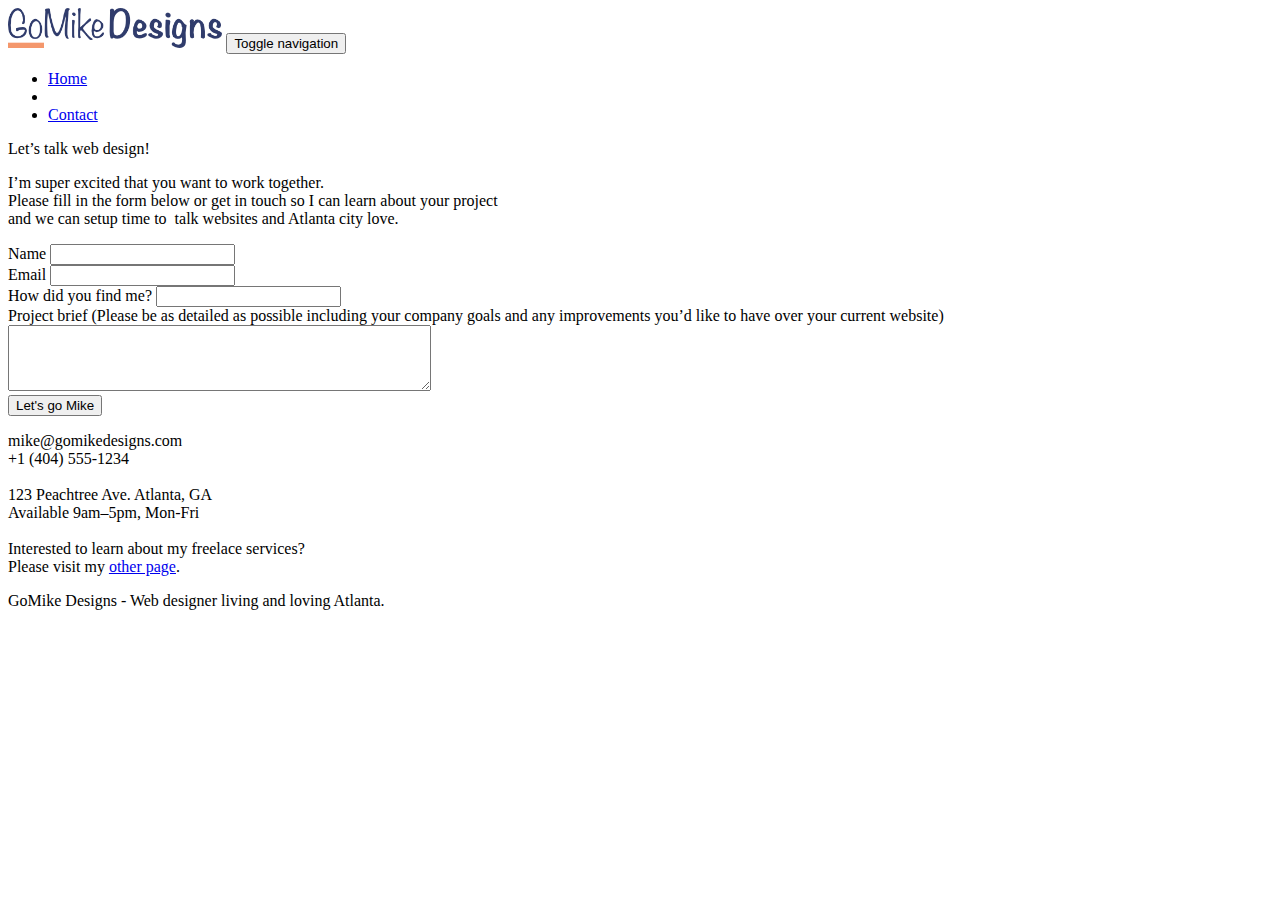
==== contact.html @ 5ffb51a6 "changed names of html files" ====
<!doctype html>
<html lang="eg-us">
<head>
    <title>Contact Mike</title>
    <meta charset="utf-8">
    <meta name="keywords" content="">
    <meta name="description" content="">
    <meta name="viewport" content="width=device-width, initial-scale=1.0, viewport-fit=cover">
    <link rel="shortcut icon" type="image/png" href="favicon.jpg">
    
    <link rel="stylesheet" type="text/css" href="./css/bootstrap.min.css">
    <link rel="stylesheet" type="text/css" href="style.css">
    <link rel="stylesheet" type="text/css" href="./css/font-awesome.min.css">
    <link rel="stylesheet" type="text/css" href="./css/et-line.min.css">
    
    
    
</head>
<body>
    <!-- Main container -->
    <div class="page-container">
        
        <!-- bloc-0 -->
        <div class="bloc bgc-white l-bloc " id="bloc-0">
            <div class="container bloc-sm">
                <nav class="navbar row">
                    <div class="navbar-header">
                        <a class="navbar-brand" href="GoMike.html"><img src="img/atlanta%20web%20design%20logo.png"  height="40" /></a>
                        <button id="nav-toggle" type="button" class="ui-navbar-toggle navbar-toggle" data-toggle="collapse" data-target=".navbar-1">
                            <span class="sr-only">Toggle navigation</span><span class="icon-bar"></span><span class="icon-bar"></span><span class="icon-bar"></span>
                        </button>
                    </div>
                    <div class="collapse navbar-collapse navbar-1 special-dropdown-nav">
                        <ul class="site-navigation nav navbar-nav">
                            <li>
                                <a href="GoMike.html">Home</a>
                            </li>
                            <li>
                            </li>
                            <li>
                                <a href="GoMikeContact.html">Contact</a>
                            </li>
                        </ul>
                    </div>
                </nav>
            </div>
        </div>
        <!-- bloc-0 END -->
        
        <!-- bloc-6 -->
        <div class="bloc bg-dots-bg bg-repeat bgc-dark-slate-blue d-bloc bloc-bg-texture texture-paper" id="bloc-6">
            <div class="container bloc-lg">
                <div class="row">
                    <div class="col-sm-12">
                        <p class="text-center hero-bloc-text tc-white">
                            Let&rsquo;s talk web design!
                        </p>
                        <p class="text-center mg-lg tc-white tight-width-whitespace">
                            I&rsquo;m super excited that you want to work together.<br>Please fill in the form below or get in touch so I can learn about your project <br>and we can setup time to &nbsp;talk websites and Atlanta city love.
                        </p>
                    </div>
                </div>
            </div>
        </div>
        <!-- bloc-6 END -->
        
        <!-- bloc-7 -->
        <div class="bloc bgc-white l-bloc" id="bloc-7">
            <div class="container bloc-lg">
                <div class="row">
                    <div class="col-sm-6">
                <form id="form_1" novalidate success-msg="Your message has been sent." fail-msg="Sorry it seems that our mail server is not responding, Sorry for the inconvenience!">
                    <div class="form-group">
                        <label>
                            Name
                        </label>
                        <input id="name" class="form-control" required />
                    </div>
                    <div class="form-group">
                        <label>
                            Email
                        </label>
                        <input id="email" class="form-control" type="email" required />
                    </div>
                    <div class="form-group">
                        <label>
                            How did you find me?
                        </label>
                        <input class="form-control" type="email" required id="input_504" />
                    </div>
                    <div class="form-group">
                        <label>
                            Project brief (Please be as detailed as possible including your company goals and any improvements you&rsquo;d like to have over your current website)<br>
                        </label><textarea id="message" class="form-control" rows="4" cols="50" required></textarea>
                    </div> 
                    <button class="bloc-button btn btn-lg btn-block cta-hero btn-atomic-tangerine" type="submit">
                        Let's go Mike
                    </button>
                </form>
            </div>
            <div class="col-sm-6">
                <p>
                    mike@gomikedesigns.com<br>+1 (404) 555-1234<br> <br>123 Peachtree Ave. Atlanta, GA<br>Available 9am–5pm, Mon-Fri <br> <br>Interested to learn about my freelace services? <br>Please visit my&nbsp;<a class="ltc-atomic-tangerine" href="GoMike.html">other page</a>.
                </p>
            </div>
        </div>
    </div>
</div>
<!-- bloc-7 END -->

<!-- ScrollToTop Button -->
<a class="bloc-button btn btn-d scrollToTop" onclick="scrollToTarget('1')"><span class="fa fa-chevron-up"></span></a>
<!-- ScrollToTop Button END-->


<!-- Footer - bloc-8 -->
<div class="bloc bgc-dark-slate-blue d-bloc" id="bloc-8">
    <div class="container bloc-sm">
        <div class="row">
            <div class="col-sm-12">
                <p class="text-center white">
                    GoMike Designs - Web designer living and loving Atlanta.<br>
                </p>
                <div class="row row-no-gutters social">
                    <div class="col-sm-3">
                        <div class="text-center">
                            <a class="social" href="GoMike.html"><span class="fa fa-twitter icon-md"></span></a>
                        </div>
                    </div>
                    <div class="col-sm-3">
                        <div class="text-center">
                            <a class="social" href="GoMike.html"><span class="fa fa-facebook icon-md"></span></a>
                        </div>
                    </div>
                    <div class="col-sm-3">
                        <div class="text-center">
                            <a class="social" href="GoMike.html"><span class="fa fa-dribbble icon-md"></span></a>
                        </div>
                    </div>
                    <div class="col-sm-3">
                        <div class="text-center">
                            <a class="social" href="GoMike.html"><span class="fa fa-instagram icon-md"></span></a>
                        </div>
                    </div>
                </div>
            </div>
        </div>
    </div>
</div>
<!-- Footer - bloc-8 END -->

</div>
<!-- Main container END -->
<script src="./js/jquery-2.1.0.min.js"></script>
<script src="./js/bootstrap.min.js"></script>
<script src="./js/blocs.min.js"></script>
<script src="./js/jqBootstrapValidation.js"></script>
<script src="./js/formHandler.js"></script>

</body>
</html>
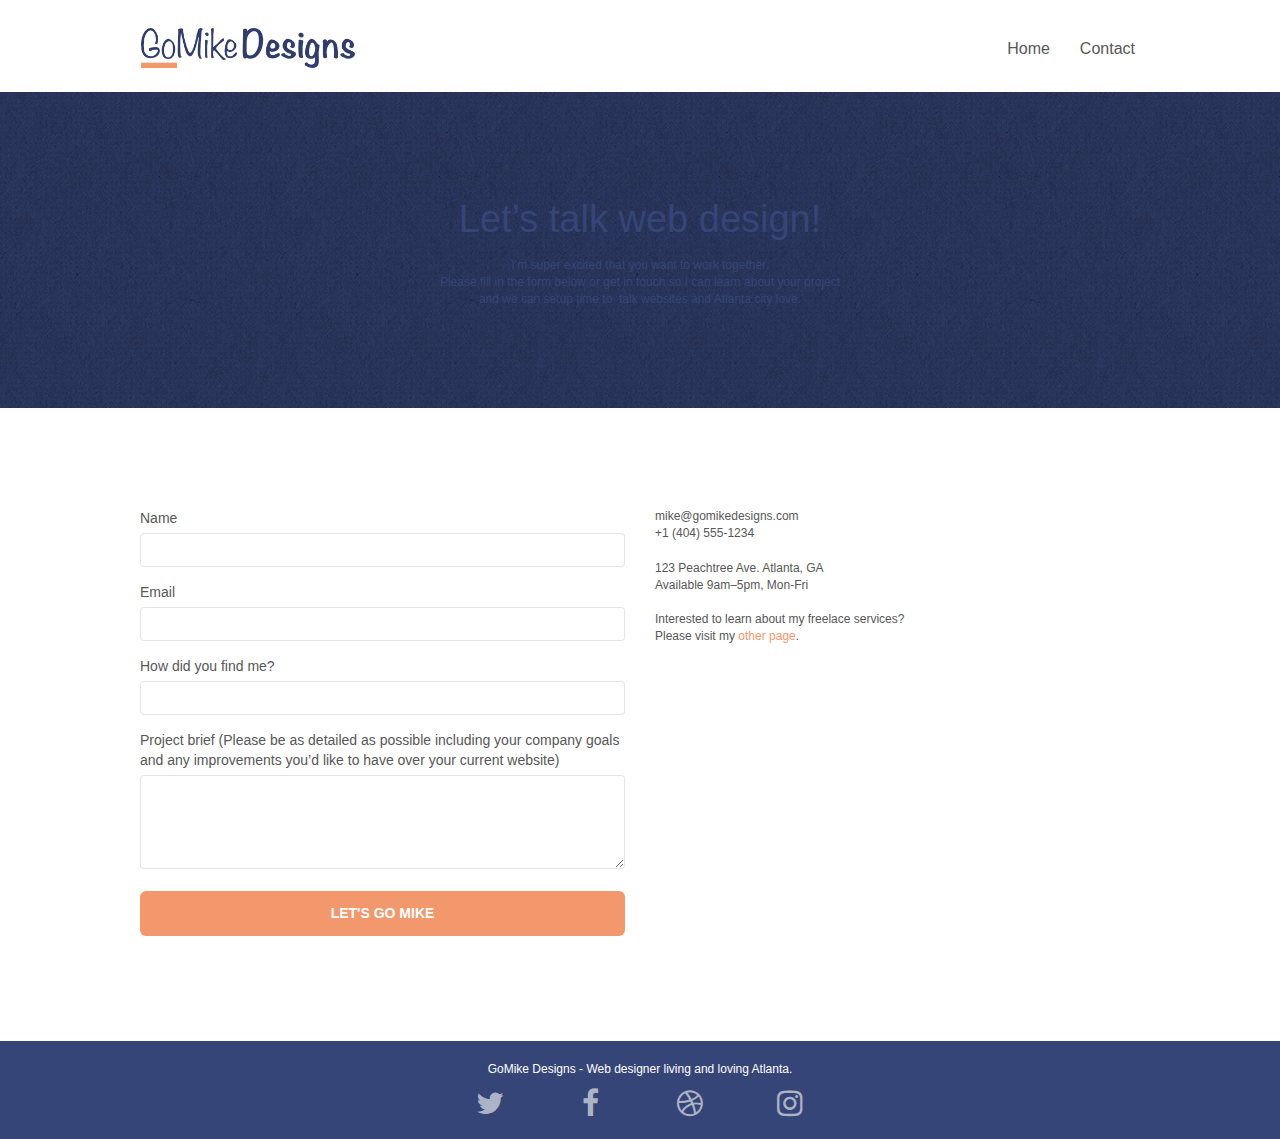
==== commit 716276f4: "fixed css and js links" ====
--- a/contact.html
+++ b/contact.html
@@ -1,5 +1,5 @@
 <!doctype html>
-<html lang="eg-us">
+<html lang="en-us">
 <head>
     <title>Contact Mike</title>
     <meta charset="utf-8">
@@ -8,10 +8,10 @@
     <meta name="viewport" content="width=device-width, initial-scale=1.0, viewport-fit=cover">
     <link rel="shortcut icon" type="image/png" href="favicon.jpg">
     
-    <link rel="stylesheet" type="text/css" href="./css/bootstrap.min.css">
-    <link rel="stylesheet" type="text/css" href="style.css">
-    <link rel="stylesheet" type="text/css" href="./css/font-awesome.min.css">
-    <link rel="stylesheet" type="text/css" href="./css/et-line.min.css">
+    <link rel="stylesheet" type="text/css" href="./css/bootstrap.css">
+    <link rel="stylesheet" type="text/css" href="./css/style.css">
+    <link rel="stylesheet" type="text/css" href="./css/font-awesome.css">
+    <link rel="stylesheet" type="text/css" href="./css/et-line.css">
     
     
     
@@ -25,7 +25,7 @@
             <div class="container bloc-sm">
                 <nav class="navbar row">
                     <div class="navbar-header">
-                        <a class="navbar-brand" href="GoMike.html"><img src="img/atlanta%20web%20design%20logo.png"  height="40" /></a>
+                        <a class="navbar-brand" href="index.html"><img src="img/atlanta%20web%20design%20logo.png"  height="40" /></a>
                         <button id="nav-toggle" type="button" class="ui-navbar-toggle navbar-toggle" data-toggle="collapse" data-target=".navbar-1">
                             <span class="sr-only">Toggle navigation</span><span class="icon-bar"></span><span class="icon-bar"></span><span class="icon-bar"></span>
                         </button>
@@ -33,12 +33,12 @@
                     <div class="collapse navbar-collapse navbar-1 special-dropdown-nav">
                         <ul class="site-navigation nav navbar-nav">
                             <li>
-                                <a href="GoMike.html">Home</a>
+                                <a href="index.html">Home</a>
                             </li>
                             <li>
                             </li>
                             <li>
-                                <a href="GoMikeContact.html">Contact</a>
+                                <a href="contact.html">Contact</a>
                             </li>
                         </ul>
                     </div>
@@ -124,22 +124,22 @@
                 <div class="row row-no-gutters social">
                     <div class="col-sm-3">
                         <div class="text-center">
-                            <a class="social" href="GoMike.html"><span class="fa fa-twitter icon-md"></span></a>
+                            <a class="social" href="index.html"><span class="fa fa-twitter icon-md"></span></a>
                         </div>
                     </div>
                     <div class="col-sm-3">
                         <div class="text-center">
-                            <a class="social" href="GoMike.html"><span class="fa fa-facebook icon-md"></span></a>
+                            <a class="social" href="index.html"><span class="fa fa-facebook icon-md"></span></a>
                         </div>
                     </div>
                     <div class="col-sm-3">
                         <div class="text-center">
-                            <a class="social" href="GoMike.html"><span class="fa fa-dribbble icon-md"></span></a>
+                            <a class="social" href="index.html"><span class="fa fa-dribbble icon-md"></span></a>
                         </div>
                     </div>
                     <div class="col-sm-3">
                         <div class="text-center">
-                            <a class="social" href="GoMike.html"><span class="fa fa-instagram icon-md"></span></a>
+                            <a class="social" href="index.html"><span class="fa fa-instagram icon-md"></span></a>
                         </div>
                     </div>
                 </div>
@@ -151,9 +151,9 @@
 
 </div>
 <!-- Main container END -->
-<script src="./js/jquery-2.1.0.min.js"></script>
-<script src="./js/bootstrap.min.js"></script>
-<script src="./js/blocs.min.js"></script>
+<script src="./js/jquery-2.1.0.js"></script>
+<script src="./js/bootstrap.js"></script>
+<script src="./js/blocs.js"></script>
 <script src="./js/jqBootstrapValidation.js"></script>
 <script src="./js/formHandler.js"></script>
 
--- a/css/style.css
+++ b/css/style.css
@@ -0,0 +1,1048 @@
+body {
+    margin: 0;
+    padding: 0;
+    background: #FFF;
+    overflow-x: hidden;
+    -webkit-font-smoothing: antialiased;
+    -moz-osx-font-smoothing: grayscale;
+}
+
+a,
+button {
+    transition: all .3s ease-in-out;
+    outline: none!important;
+}
+
+a:hover {
+    text-decoration: none;
+    cursor: pointer;
+}
+
+#page-loading-blocs-notifaction {
+    position: fixed;
+    top: 0;
+    bottom: 0;
+    width: 100%;
+    z-index: 100000;
+    background: #FFFFFF url("img/pageload-spinner.gif") no-repeat center center;
+}
+
+.bloc {
+    width: 100%;
+    clear: both;
+    background: 50% 50% no-repeat;
+    padding: 0 50px;
+    -webkit-background-size: cover;
+    -moz-background-size: cover;
+    -o-background-size: cover;
+    background-size: cover;
+    position: relative;
+}
+
+.bloc .container {
+    padding-left: 0;
+    padding-right: 0;
+}
+
+.bloc-lg {
+    padding: 100px 50px;
+}
+
+.bloc-md {
+    padding: 50px;
+}
+
+.bloc-sm {
+    padding: 20px 50px;
+}
+
+.bg-center,
+.bg-l-edge,
+.bg-r-edge,
+.bg-t-edge,
+.bg-b-edge,
+.bg-tl-edge,
+.bg-bl-edge,
+.bg-tr-edge,
+.bg-br-edge,
+.bg-repeat {
+    -webkit-background-size: auto!important;
+    -moz-background-size: auto!important;
+    -o-background-size: auto!important;
+    background-size: auto!important;
+}
+
+.bg-repeat {
+    background: repeat;
+}
+
+.bg-t-edge {
+    background: top no-repeat;
+}
+
+.bloc-bg-texture::before {
+    content: "";
+    background-size: 2px 2px;
+    position: absolute;
+    top: 0;
+    bottom: 0;
+    left: 0;
+    right: 0;
+}
+
+.texture-paper::before {
+    background: url("../img/texture-paper.png");
+    background-size: 280px 280px;
+}
+
+.b-parallax {
+    background-attachment: fixed;
+}
+
+.d-bloc {
+    color: rgba(255, 255, 255, .7);
+}
+
+.d-bloc button:hover {
+    color: rgba(255, 255, 255, .9);
+}
+
+.d-bloc .icon-round,
+.d-bloc .icon-square,
+.d-bloc .icon-rounded,
+.d-bloc .icon-semi-rounded-a,
+.d-bloc .icon-semi-rounded-b {
+    border-color: rgba(255, 255, 255, .9);
+}
+
+.d-bloc .divider-h span {
+    border-color: rgba(255, 255, 255, .2);
+}
+
+.d-bloc .a-btn,
+.d-bloc .navbar a,
+.d-bloc .navbar-brand,
+.d-bloc a .icon-sm,
+.d-bloc a .icon-md,
+.d-bloc a .icon-lg,
+.d-bloc a .icon-xl,
+.d-bloc h1 a,
+.d-bloc h2 a,
+.d-bloc h3 a,
+.d-bloc h4 a,
+.d-bloc h5 a,
+.d-bloc h6 a,
+.d-bloc p a {
+    color: rgba(255, 255, 255, .6);
+}
+
+.d-bloc .a-btn:hover,
+.d-bloc .navbar a:hover,
+.d-bloc .navbar-brand:hover,
+.d-bloc a:hover .icon-sm,
+.d-bloc a:hover .icon-md,
+.d-bloc a:hover .icon-lg,
+.d-bloc a:hover .icon-xl,
+.d-bloc h1 a:hover,
+.d-bloc h2 a:hover,
+.d-bloc h3 a:hover,
+.d-bloc h4 a:hover,
+.d-bloc h5 a:hover,
+.d-bloc h6 a:hover,
+.d-bloc p a:hover {
+    color: rgba(255, 255, 255, 1);
+}
+
+.d-bloc .navbar-toggle .icon-bar {
+    background: rgba(255, 255, 255, 1);
+}
+
+.d-bloc .btn-wire,
+.d-bloc .btn-wire:hover {
+    color: rgba(255, 255, 255, 1);
+    border-color: rgba(255, 255, 255, 1);
+}
+
+.d-bloc .panel {
+    color: rgba(0, 0, 0, .5);
+}
+
+.d-bloc .panel button:hover {
+    color: rgba(0, 0, 0, .7);
+}
+
+.d-bloc .panel icon {
+    border-color: rgba(0, 0, 0, .7);
+}
+
+.d-bloc .panel .divider-h span {
+    border-color: rgba(0, 0, 0, .1);
+}
+
+.d-bloc .panel .a-btn {
+    color: rgba(0, 0, 0, .6);
+}
+
+.d-bloc .panel .a-btn:hover {
+    color: rgba(0, 0, 0, 1);
+}
+
+.d-bloc .panel .btn-wire,
+.d-bloc .panel .btn-wire:hover {
+    color: rgba(0, 0, 0, .7);
+    border-color: rgba(0, 0, 0, .3);
+}
+
+.d-bloc .panel,
+.l-bloc {
+    color: rgba(0, 0, 0, .5);
+}
+
+.d-bloc .panel button:hover,
+.l-bloc button:hover {
+    color: rgba(0, 0, 0, .7);
+}
+
+.l-bloc .icon-round,
+.l-bloc .icon-square,
+.l-bloc .icon-rounded,
+.l-bloc .icon-semi-rounded-a,
+.l-bloc .icon-semi-rounded-b {
+    border-color: rgba(0, 0, 0, .7);
+}
+
+.d-bloc .panel .divider-h span,
+.l-bloc .divider-h span {
+    border-color: rgba(0, 0, 0, .1);
+}
+
+.d-bloc .panel .a-btn,
+.l-bloc .a-btn,
+.l-bloc .navbar a,
+.l-bloc .navbar-brand,
+.l-bloc a .icon-sm,
+.l-bloc a .icon-md,
+.l-bloc a .icon-lg,
+.l-bloc a .icon-xl,
+.l-bloc h1 a,
+.l-bloc h2 a,
+.l-bloc h3 a,
+.l-bloc h4 a,
+.l-bloc h5 a,
+.l-bloc h6 a,
+.l-bloc p a {
+    color: rgba(0, 0, 0, .6);
+}
+
+.d-bloc .panel .a-btn:hover,
+.l-bloc .a-btn:hover,
+.l-bloc .navbar a:hover,
+.l-bloc .navbar-brand:hover,
+.l-bloc a:hover .icon-sm,
+.l-bloc a:hover .icon-md,
+.l-bloc a:hover .icon-lg,
+.l-bloc a:hover .icon-xl,
+.l-bloc h1 a:hover,
+.l-bloc h2 a:hover,
+.l-bloc h3 a:hover,
+.l-bloc h4 a:hover,
+.l-bloc h5 a:hover,
+.l-bloc h6 a:hover,
+.l-bloc p a:hover {
+    color: rgba(0, 0, 0, 1);
+}
+
+.l-bloc .navbar-toggle .icon-bar {
+    color: rgba(0, 0, 0, .6);
+}
+
+.d-bloc .panel .btn-wire,
+.d-bloc .panel .btn-wire:hover,
+.l-bloc .btn-wire,
+.l-bloc .btn-wire:hover {
+    color: rgba(0, 0, 0, .7);
+    border-color: rgba(0, 0, 0, .3);
+}
+
+.voffset {
+    margin-top: 30px;
+}
+
+.voffset-lg {
+    margin-top: 80px;
+}
+
+.row-no-gutters {
+    margin-right: 0;
+    margin-left: 0;
+}
+
+.row.row-no-gutters > [class^="col-"],
+.row.row-no-gutters > [class*=" col-"] {
+    padding-right: 0;
+    padding-left: 0;
+}
+
+#bloc-2-services p {
+    font-size: 11px;
+}
+
+.navbar {
+    margin-bottom: 0;
+    z-index: 1;
+}
+
+.navbar-brand {
+    height: auto;
+    padding: 3px 15px;
+    font-size: 25px;
+    font-weight: normal;
+    font-weight: 600;
+    line-height: 44px;
+}
+
+.navbar-brand img {
+    max-height: 200px;
+    margin: 0 5px 0 0;
+    display: inline;
+}
+
+.navbar-brand img[src$=svg] {
+    min-width: 100px;
+}
+
+.nav-center .navbar-brand img {
+    margin: 0;
+}
+
+.navbar .nav {
+    padding-top: 2px;
+    margin-right: -16px;
+    float: right;
+    z-index: 1;
+}
+
+.nav > li {
+    float: left;
+    margin-top: 4px;
+    font-size: 16px;
+}
+
+.navbar-nav .open .dropdown-menu > li > a {
+    text-align: inherit;
+}
+
+.nav > li a:hover,
+.nav > li a:focus {
+    background: transparent;
+}
+
+.navbar-toggle {
+    margin: 10px 10px 0 0;
+    border: 0px;
+}
+
+.navbar-toggle:hover {
+    background: transparent!important;
+}
+
+.navbar-toggle .icon-bar {
+    background-color: rgba(0, 0, 0, .5);
+    width: 26px;
+}
+
+.nav-invert .navbar .nav {
+    float: left;
+}
+
+.nav-invert .navbar-header,
+.nav-invert .navbar-brand {
+    float: right;
+    position: relative;
+    z-index: 2;
+}
+
+@media (min-width: 768px) {
+    .site-navigation {
+        position: absolute;
+        top: 50%;
+        right: 20px;
+        transform: translate(0, -50%);
+        -webkit-transform: translateY(-50%);
+    }
+    .nav > li .dropdown-menu a,
+    .nav > li .dropdown-menu a:hover {
+        color: #484848;
+    }
+    .nav-invert .site-navigation {
+        left: 0;
+        right: 0;
+    }
+    .nav-center {
+        text-align: center;
+    }
+    .nav-center .navbar-header {
+        width: 100%;
+    }
+    .nav-center .navbar-header,
+    .nav-center .navbar-brand,
+    .nav-center .nav > li {
+        float: none;
+        display: inline-block;
+    }
+    .nav-center .site-navigation {
+        position: relative;
+        width: 100%;
+        right: 0;
+        margin-right: 0px;
+        margin-top: 20px;
+    }
+    .nav-center.mini-nav .navbar-toggle {
+        float: none;
+        margin: 10px auto 0;
+    }
+}
+
+.nav > li > .dropdown a {
+    background: none!important;
+    display: block;
+    padding: 14px 15px;
+}
+
+nav .caret {
+    margin: 0 5px;
+}
+
+.dropdown-menu .dropdown-menu {
+    top: -8px;
+    left: 100%;
+}
+
+.dropdown-menu .dropmenu-flow-right {
+    top: 100%;
+    left: 0;
+    margin-left: -1px;
+    border-top-left-radius: 0;
+    border-top-right-radius: 0;
+}
+
+.dropdown-menu .dropdown span {
+    border: 4px solid black;
+    border-top-color: transparent;
+    border-right-color: transparent;
+    border-bottom-color: transparent;
+    margin: 6px -5px 0 0!important;
+    float: right;
+}
+
+.mg-md {
+    margin-top: 10px;
+    margin-bottom: 20px;
+}
+
+.mg-lg {
+    margin-top: 10px;
+    margin-bottom: 40px;
+}
+
+.btn {
+    margin: 0 5px 5px 0;
+}
+
+.btn.pull-right {
+    margin: 0 0 5px 5px;
+}
+
+.btn-d,
+.btn-d:hover,
+.btn-d:focus {
+    color: #FFF;
+    background: rgba(0, 0, 0, .3);
+}
+
+button {
+    outline: none!important;
+}
+
+.btn-rd {
+    border-radius: 40px;
+}
+
+.btn-clean {
+    border: 1px solid rgba(0, 0, 0, .08);
+    border-bottom-color: rgba(0, 0, 0, .1);
+    text-shadow: 0 1px 0 rgba(0, 0, 1, .1);
+    box-shadow: 0 1px 3px rgba(0, 0, 1, .25), inset 0 1px 0 0 rgba(255, 255, 255, .15);
+}
+
+.icon-md {
+    font-size: 30px!important;
+}
+
+.icon-lg {
+    font-size: 60px!important;
+}
+
+.sm-shadow {
+    text-shadow: 0 1px 2px rgba(0, 0, 0, .3);
+}
+
+.panel-sq,
+.panel-sq .panel-heading,
+.panel-sq .panel-footer {
+    border-radius: 0;
+}
+
+.panel-rd {
+    border-radius: 30px;
+}
+
+.panel-rd .panel-heading {
+    border-radius: 29px 29px 0 0;
+}
+
+.panel-rd .panel-footer {
+    border-radius: 0 0 29px 29px;
+}
+
+.form-control {
+    border-color: rgba(0, 0, 0, .1);
+    box-shadow: none;
+}
+
+.scrollToTop {
+    width: 40px;
+    height: 40px;
+    position: fixed;
+    bottom: 20px;
+    right: 20px;
+    opacity: 0;
+    z-index: 500;
+    transition: all .3s ease-in-out;
+}
+
+.scrollToTop span {
+    margin-top: 6px;
+}
+
+.showScrollTop {
+    font-size: 14px;
+    opacity: 1;
+}
+
+a[data-lightbox] {
+    position: relative;
+    display: block;
+    text-align: center;
+}
+
+a[data-lightbox]:hover::before {
+    content: "+";
+    font-family: "HelveticaNeue-Light", "Helvetica Neue Light", "Helvetica Neue", Helvetica, Arial;
+    font-size: 32px;
+    width: 50px;
+    height: 50px;
+    margin-left: -25px;
+    border-radius: 50%;
+    background: rgba(0, 0, 0, .6);
+    color: #FFF;
+    font-weight: 100;
+    z-index: 1;
+    position: absolute;
+    top: 50%;
+    transform: translateY(-50%);
+    -webkit-transform: translateY(-50%);
+}
+
+a[data-lightbox]:hover img {
+    opacity: 0.6;
+    -webkit-animation-fill-mode: none;
+    animation-fill-mode: none;
+}
+
+#lightbox-modal {
+    display: flex;
+    align-items: center;
+}
+
+#lightbox-modal .modal-dialog {
+    width: 90%;
+    max-width: 900px;
+    margin: 0 auto 0;
+}
+
+#lightbox-modal .modal-dialog img {
+    max-height: 90vh;
+    margin: 0 auto;
+}
+
+.lightbox-caption {
+    padding: 20px;
+    color: #FFF;
+    background: rgba(0, 0, 0, .5);
+    position: absolute;
+    left: 15px;
+    right: 15px;
+    bottom: 5px;
+}
+
+.close-lightbox {
+    color: #FFF;
+    font-size: 30px;
+    position: absolute;
+    top: 20px;
+    right: 20px;
+    z-index: 20;
+    background: rgba(0, 0, 0, .5);
+    border: none;
+    line-height: 30px;
+    padding: 0 9px 5px;
+    opacity: 0.3;
+}
+
+.close-lightbox:hover,
+.next-lightbox:hover,
+.prev-lightbox:hover {
+    opacity: 1.0;
+    color: #FFF;
+}
+
+.next-lightbox,
+.prev-lightbox {
+    font-size: 20px;
+    color: rgba(255, 255, 255, .9);
+    background: rgba(0, 0, 0, .5);
+    transition: all .2s ease-in-out;
+    position: absolute;
+    top: 45%;
+    z-index: 1;
+    opacity: 0.4;
+}
+
+.next-lightbox {
+    padding: 6px 8px 1px 13px;
+    right: 25px;
+}
+
+.prev-lightbox {
+    padding: 6px 13px 1px 10px;
+    left: 25px;
+}
+
+.snapshot-lb .modal-body {
+    padding-bottom: 45px;
+}
+
+.snapshot-lb .lightbox-caption {
+    padding: 0;
+    color: rgba(0, 0, 0, .5);
+    background: none;
+}
+
+h1,
+h2,
+h3,
+h4,
+h5,
+h6,
+p,
+label,
+.btn,
+a {
+    font-family: "helvetica";
+    font-weight: 400;
+    color: #575757!important;
+}
+
+.container {
+    max-width: 1000px;
+}
+
+.hero-bloc-text {
+    font-size: 38px;
+}
+
+.hero-bloc-text-sub {
+    font-size: 36px;
+}
+
+.statement-bloc-text {
+    line-height: 26px;
+    font-style: italic;
+    font-size: 20px;
+    text-align: center;
+    font-weight: lighter;
+    max-width: 520px;
+    margin: auto auto auto auto;
+}
+
+p {
+    font-size: 12px;
+}
+
+.tight-width-whitespace {
+    max-width: 600px;
+    margin: auto auto auto auto;
+}
+
+.h1 {
+    font-size: 20px;
+    font-family: "Open Sans";
+}
+
+.cta-hero {
+    margin-top: 22px;
+    color: #FFFFFF!important;
+    text-transform: uppercase;
+    padding: 12px 28px 12px 28px;
+    font-size: 1.0em;
+    font-weight: 700;
+}
+
+.social {
+    max-width: 400px;
+    margin: auto auto auto auto;
+}
+
+h2 {
+    font-size: 22px;
+    line-height: 1.4em;
+}
+
+h3 {
+    font-size: 15px;
+    text-transform: uppercase;
+    font-weight: 700;
+    color: #333333!important;
+}
+
+.med-width-whitespace {
+    max-width: 800px;
+    margin: auto auto auto auto;
+    box-shadow: 0px 0px 0px #000000;
+}
+
+h1 {
+    color: #333333!important;
+}
+
+h4 {
+    color: #333333!important;
+}
+
+.icons {
+    margin-bottom: 14px;
+    margin-top: 24px;
+}
+
+.white {
+    color: #FFFFFF!important;
+}
+
+.portfolio-thumb {
+    margin-bottom: 24px;
+}
+
+.portfolio-row {
+    margin-bottom: 44px;
+    margin-top: 50px;
+}
+
+.avatar {
+    box-shadow: 0px 4px 9px rgba(0, 0, 0, 0.3);
+}
+
+.black-background {
+    background-color: rgba(35, 31, 32, 0.7);
+    padding: 40px 40px 40px 40px;
+}
+
+.bold-link {
+    font-weight: 900;
+    text-decoration: underline!important;
+}
+
+.service-header {
+    font-size: 15px;
+    font-weight: 700;
+    text-transform: uppercase;
+}
+
+.bgc-white {
+    background-color: #FFFFFF;
+}
+
+.bgc-dark-slate-blue {
+    background-color: #364577;
+}
+
+.bgc-atomic-tangerine {
+    background-color: #F3976C;
+}
+
+.tc-white {
+    color: #364577!important;
+}
+
+.btn-atomic-tangerine {
+    background: #F3976C;
+    color: #FFFFFF!important;
+}
+
+.btn-atomic-tangerine:hover {
+    background: #c27956!important;
+    color: #FFFFFF!important;
+}
+
+.ltc-white {
+    color: #FFFFFF!important;
+}
+
+.ltc-white:hover {
+    color: #cccccc!important;
+}
+
+.ltc-atomic-tangerine {
+    color: #F3976C!important;
+}
+
+.ltc-atomic-tangerine:hover {
+    color: #c27956!important;
+}
+
+.icon-dark-slate-blue {
+    color: #364577!important;
+    border-color: #364577!important;
+}
+
+.bg-dots-bg {
+    background-image: url("../img/dots-bg.png");
+}
+
+.bg-lines-h2-bg {
+    background-image: url("../img/lines-h2-bg.png");
+}
+
+.bg-atlanta-20made-20sign {
+    background-image: url("../img/atlanta%20made%20sign.jpg");
+}
+
+.bg-atlanta-20made-20sign-20orange {
+    background-image: url("../img/atlanta%20made%20sign%20orange.jpg");
+}
+
+@media (max-width: 1024px) {
+    .bloc {
+        padding-left: 20px;
+        padding-right: 20px;
+    }
+    .bloc.full-width-bloc,
+    .bloc-tile-2.full-width-bloc .container,
+    .bloc-tile-3.full-width-bloc .container,
+    .bloc-tile-4.full-width-bloc .container {
+        padding-left: 0;
+        padding-right: 0;
+    }
+}
+
+@media (max-width: 992px) and (min-width: 768px) {
+    .navbar .nav {
+        max-width: 80%
+    }
+    .nav-center.navbar .nav {
+        max-width: 100%
+    }
+}
+
+@media only screen and (min-device-width: 768px) and (max-device-width: 1024px) and (orientation: landscape) {
+    .b-parallax {
+        background-attachment: scroll;
+    }
+}
+
+@media only screen and (min-device-width: 1024px) and (max-device-width: 1366px) and (-webkit-min-device-pixel-ratio: 1.5) {
+    .b-parallax {
+        background-attachment: scroll;
+    }
+}
+
+@media (max-width: 991px) {
+    .container {
+        width: 100%;
+    }
+    .b-parallax {
+        background-attachment: scroll;
+    }
+    .page-container,
+    #hero-bloc {
+        overflow-x: hidden;
+        position: relative;
+    }
+    .bloc {
+        padding-left: constant(safe-area-inset-left);
+        padding-right: constant(safe-area-inset-right);
+    }
+    .bloc-group,
+    .bloc-group .bloc {
+        display: block;
+        width: 100%;
+    }
+    .bloc-fill-screen .fill-bloc-top-edge,
+    .bloc-fill-screen .fill-bloc-bottom-edge {
+        padding: 0 20px;
+        padding-left: constant(safe-area-inset-left);
+        padding-right: constant(safe-area-inset-right);
+    }
+}
+
+@media (max-width: 767px) {
+    .page-container {
+        overflow-x: hidden;
+        position: relative;
+    }
+    h1,
+    h2,
+    h3,
+    h4,
+    h5,
+    h6,
+    p,
+    #disqus_thread {
+        padding-left: 10px!important;
+        padding-right: 10px!important;
+    }
+    .b-parallax {
+        background-attachment: scroll;
+    }
+    .navbar .nav {
+        padding-top: 0;
+        border-top: 1px solid rgba(0, 0, 0, .2);
+        float: none!important;
+    }
+    .navbar.row {
+        margin-left: 0;
+        margin-right: 0;
+    }
+    .site-navigation {
+        position: inherit;
+        transform: none;
+        -webkit-transform: none;
+        -ms-transform: none;
+    }
+    .nav > li {
+        margin-top: 0;
+        border-bottom: 1px solid rgba(0, 0, 0, .1);
+        background: rgba(0, 0, 0, .05);
+        text-align: left;
+        padding-left: 15px;
+        width: 100%;
+    }
+    .nav > li:hover {
+        background: rgba(0, 0, 0, .08);
+    }
+    .dropdown .dropdown a .caret {
+        float: none;
+        margin: 5px 0 0 10px!important;
+        border: 4px solid black;
+        border-bottom-color: transparent;
+        border-right-color: transparent;
+        border-left-color: transparent;
+    }
+    #hero-bloc .navbar .nav {
+        background: rgba(0, 0, 0, .8);
+    }
+    #hero-bloc .navbar .nav a {
+        color: rgba(255, 255, 255, .6);
+    }
+    .hero {
+        padding: 50px 0;
+    }
+    .hero-nav {
+        left: -1px;
+        right: -1px;
+    }
+    .navbar-collapse {
+        padding: 0;
+        overflow-x: hidden;
+        -webkit-box-shadow: none;
+        box-shadow: none;
+    }
+    .navbar-brand img {
+        max-height: 40px;
+        width: auto;
+    }
+    .nav-invert .navbar-header {
+        float: none;
+        width: 100%;
+    }
+    .nav-invert .navbar-toggle {
+        float: left;
+        margin-left: 10px;
+    }
+    .bloc {
+        padding-left: 0;
+        padding-right: 0;
+    }
+    .bloc-xxl,
+    .bloc-xl,
+    .bloc-lg {
+        padding: 40px 0;
+    }
+    .bloc-sm,
+    .bloc-md {
+        padding-left: 0;
+        padding-right: 0;
+    }
+    .bloc-tile-2 .container,
+    .bloc-tile-3 .container,
+    .bloc-tile-4 .container,
+    .bloc-fill-screen .fill-bloc-top-edge,
+    .bloc-fill-screen .fill-bloc-bottom-edge {
+        padding-left: 0;
+        padding-right: 0;
+    }
+    .a-block {
+        padding: 0 10px;
+    }
+    .btn-dwn {
+        display: none;
+    }
+    .voffset {
+        margin-top: 5px;
+    }
+    .voffset-md {
+        margin-top: 20px;
+    }
+    .voffset-lg {
+        margin-top: 30px;
+    }
+    form {
+        padding: 5px;
+    }
+    .close-lightbox {
+        display: inline-block;
+    }
+    .blocsapp-device-iphone5 {
+        background-size: 216px 425px;
+        padding-top: 60px;
+        width: 216px;
+        height: 425px;
+    }
+    .blocsapp-device-iphone5 img {
+        width: 180px;
+        height: 320px;
+    }
+}
+
+@media (max-width: 400px) {
+    .bloc {
+        padding-left: 0;
+        padding-right: 0;
+    }
+}
+
+@media (max-width: 767px) {
+    .bloc-mob-center-text {
+        text-align: center;
+    }
+}--- a/css/et-line.css
+++ b/css/et-line.css
@@ -0,0 +1,519 @@
+@font-face {
+    font-family: et-line;
+    src: url(../fonts/et-line.eot);
+    src: url(../fonts/et-line.eot?#iefix) format('embedded-opentype'), url(../fonts/et-line.woff) format('woff'), url(../fonts/et-line.ttf) format('truetype'), url(../fonts/et-line.svg#et-line) format('svg');
+    font-weight: 400;
+    font-style: normal
+}
+
+.et-icon-adjustments,
+.et-icon-alarmclock,
+.et-icon-anchor,
+.et-icon-aperture,
+.et-icon-attachment,
+.et-icon-bargraph,
+.et-icon-basket,
+.et-icon-beaker,
+.et-icon-bike,
+.et-icon-book-open,
+.et-icon-briefcase,
+.et-icon-browser,
+.et-icon-calendar,
+.et-icon-camera,
+.et-icon-caution,
+.et-icon-chat,
+.et-icon-circle-compass,
+.et-icon-clipboard,
+.et-icon-clock,
+.et-icon-cloud,
+.et-icon-compass,
+.et-icon-desktop,
+.et-icon-dial,
+.et-icon-document,
+.et-icon-documents,
+.et-icon-download,
+.et-icon-dribbble,
+.et-icon-edit,
+.et-icon-envelope,
+.et-icon-expand,
+.et-icon-facebook,
+.et-icon-flag,
+.et-icon-focus,
+.et-icon-gears,
+.et-icon-genius,
+.et-icon-gift,
+.et-icon-global,
+.et-icon-globe,
+.et-icon-googleplus,
+.et-icon-grid,
+.et-icon-happy,
+.et-icon-hazardous,
+.et-icon-heart,
+.et-icon-hotairballoon,
+.et-icon-hourglass,
+.et-icon-key,
+.et-icon-laptop,
+.et-icon-layers,
+.et-icon-lifesaver,
+.et-icon-lightbulb,
+.et-icon-linegraph,
+.et-icon-linkedin,
+.et-icon-lock,
+.et-icon-magnifying-glass,
+.et-icon-map,
+.et-icon-map-pin,
+.et-icon-megaphone,
+.et-icon-mic,
+.et-icon-mobile,
+.et-icon-newspaper,
+.et-icon-notebook,
+.et-icon-paintbrush,
+.et-icon-paperclip,
+.et-icon-pencil,
+.et-icon-phone,
+.et-icon-picture,
+.et-icon-pictures,
+.et-icon-piechart,
+.et-icon-presentation,
+.et-icon-pricetags,
+.et-icon-printer,
+.et-icon-profile-female,
+.et-icon-profile-male,
+.et-icon-puzzle,
+.et-icon-quote,
+.et-icon-recycle,
+.et-icon-refresh,
+.et-icon-ribbon,
+.et-icon-rss,
+.et-icon-sad,
+.et-icon-scissors,
+.et-icon-scope,
+.et-icon-search,
+.et-icon-shield,
+.et-icon-speedometer,
+.et-icon-strategy,
+.et-icon-streetsign,
+.et-icon-tablet,
+.et-icon-target,
+.et-icon-telescope,
+.et-icon-toolbox,
+.et-icon-tools,
+.et-icon-tools-2,
+.et-icon-trophy,
+.et-icon-tumblr,
+.et-icon-twitter,
+.et-icon-upload,
+.et-icon-video,
+.et-icon-wallet,
+.et-icon-wine {
+    font-family: et-line;
+    speak: none;
+    font-style: normal;
+    font-weight: 400;
+    font-variant: normal;
+    text-transform: none;
+    line-height: 1;
+    -webkit-font-smoothing: antialiased;
+    -moz-osx-font-smoothing: grayscale;
+    display: inline-block
+}
+
+.et-icon-mobile:before {
+    content: "\e000"
+}
+
+.et-icon-laptop:before {
+    content: "\e001"
+}
+
+.et-icon-desktop:before {
+    content: "\e002"
+}
+
+.et-icon-tablet:before {
+    content: "\e003"
+}
+
+.et-icon-phone:before {
+    content: "\e004"
+}
+
+.et-icon-document:before {
+    content: "\e005"
+}
+
+.et-icon-documents:before {
+    content: "\e006"
+}
+
+.et-icon-search:before {
+    content: "\e007"
+}
+
+.et-icon-clipboard:before {
+    content: "\e008"
+}
+
+.et-icon-newspaper:before {
+    content: "\e009"
+}
+
+.et-icon-notebook:before {
+    content: "\e00a"
+}
+
+.et-icon-book-open:before {
+    content: "\e00b"
+}
+
+.et-icon-browser:before {
+    content: "\e00c"
+}
+
+.et-icon-calendar:before {
+    content: "\e00d"
+}
+
+.et-icon-presentation:before {
+    content: "\e00e"
+}
+
+.et-icon-picture:before {
+    content: "\e00f"
+}
+
+.et-icon-pictures:before {
+    content: "\e010"
+}
+
+.et-icon-video:before {
+    content: "\e011"
+}
+
+.et-icon-camera:before {
+    content: "\e012"
+}
+
+.et-icon-printer:before {
+    content: "\e013"
+}
+
+.et-icon-toolbox:before {
+    content: "\e014"
+}
+
+.et-icon-briefcase:before {
+    content: "\e015"
+}
+
+.et-icon-wallet:before {
+    content: "\e016"
+}
+
+.et-icon-gift:before {
+    content: "\e017"
+}
+
+.et-icon-bargraph:before {
+    content: "\e018"
+}
+
+.et-icon-grid:before {
+    content: "\e019"
+}
+
+.et-icon-expand:before {
+    content: "\e01a"
+}
+
+.et-icon-focus:before {
+    content: "\e01b"
+}
+
+.et-icon-edit:before {
+    content: "\e01c"
+}
+
+.et-icon-adjustments:before {
+    content: "\e01d"
+}
+
+.et-icon-ribbon:before {
+    content: "\e01e"
+}
+
+.et-icon-hourglass:before {
+    content: "\e01f"
+}
+
+.et-icon-lock:before {
+    content: "\e020"
+}
+
+.et-icon-megaphone:before {
+    content: "\e021"
+}
+
+.et-icon-shield:before {
+    content: "\e022"
+}
+
+.et-icon-trophy:before {
+    content: "\e023"
+}
+
+.et-icon-flag:before {
+    content: "\e024"
+}
+
+.et-icon-map:before {
+    content: "\e025"
+}
+
+.et-icon-puzzle:before {
+    content: "\e026"
+}
+
+.et-icon-basket:before {
+    content: "\e027"
+}
+
+.et-icon-envelope:before {
+    content: "\e028"
+}
+
+.et-icon-streetsign:before {
+    content: "\e029"
+}
+
+.et-icon-telescope:before {
+    content: "\e02a"
+}
+
+.et-icon-gears:before {
+    content: "\e02b"
+}
+
+.et-icon-key:before {
+    content: "\e02c"
+}
+
+.et-icon-paperclip:before {
+    content: "\e02d"
+}
+
+.et-icon-attachment:before {
+    content: "\e02e"
+}
+
+.et-icon-pricetags:before {
+    content: "\e02f"
+}
+
+.et-icon-lightbulb:before {
+    content: "\e030"
+}
+
+.et-icon-layers:before {
+    content: "\e031"
+}
+
+.et-icon-pencil:before {
+    content: "\e032"
+}
+
+.et-icon-tools:before {
+    content: "\e033"
+}
+
+.et-icon-tools-2:before {
+    content: "\e034"
+}
+
+.et-icon-scissors:before {
+    content: "\e035"
+}
+
+.et-icon-paintbrush:before {
+    content: "\e036"
+}
+
+.et-icon-magnifying-glass:before {
+    content: "\e037"
+}
+
+.et-icon-circle-compass:before {
+    content: "\e038"
+}
+
+.et-icon-linegraph:before {
+    content: "\e039"
+}
+
+.et-icon-mic:before {
+    content: "\e03a"
+}
+
+.et-icon-strategy:before {
+    content: "\e03b"
+}
+
+.et-icon-beaker:before {
+    content: "\e03c"
+}
+
+.et-icon-caution:before {
+    content: "\e03d"
+}
+
+.et-icon-recycle:before {
+    content: "\e03e"
+}
+
+.et-icon-anchor:before {
+    content: "\e03f"
+}
+
+.et-icon-profile-male:before {
+    content: "\e040"
+}
+
+.et-icon-profile-female:before {
+    content: "\e041"
+}
+
+.et-icon-bike:before {
+    content: "\e042"
+}
+
+.et-icon-wine:before {
+    content: "\e043"
+}
+
+.et-icon-hotairballoon:before {
+    content: "\e044"
+}
+
+.et-icon-globe:before {
+    content: "\e045"
+}
+
+.et-icon-genius:before {
+    content: "\e046"
+}
+
+.et-icon-map-pin:before {
+    content: "\e047"
+}
+
+.et-icon-dial:before {
+    content: "\e048"
+}
+
+.et-icon-chat:before {
+    content: "\e049"
+}
+
+.et-icon-heart:before {
+    content: "\e04a"
+}
+
+.et-icon-cloud:before {
+    content: "\e04b"
+}
+
+.et-icon-upload:before {
+    content: "\e04c"
+}
+
+.et-icon-download:before {
+    content: "\e04d"
+}
+
+.et-icon-target:before {
+    content: "\e04e"
+}
+
+.et-icon-hazardous:before {
+    content: "\e04f"
+}
+
+.et-icon-piechart:before {
+    content: "\e050"
+}
+
+.et-icon-speedometer:before {
+    content: "\e051"
+}
+
+.et-icon-global:before {
+    content: "\e052"
+}
+
+.et-icon-compass:before {
+    content: "\e053"
+}
+
+.et-icon-lifesaver:before {
+    content: "\e054"
+}
+
+.et-icon-clock:before {
+    content: "\e055"
+}
+
+.et-icon-aperture:before {
+    content: "\e056"
+}
+
+.et-icon-quote:before {
+    content: "\e057"
+}
+
+.et-icon-scope:before {
+    content: "\e058"
+}
+
+.et-icon-alarmclock:before {
+    content: "\e059"
+}
+
+.et-icon-refresh:before {
+    content: "\e05a"
+}
+
+.et-icon-happy:before {
+    content: "\e05b"
+}
+
+.et-icon-sad:before {
+    content: "\e05c"
+}
+
+.et-icon-facebook:before {
+    content: "\e05d"
+}
+
+.et-icon-twitter:before {
+    content: "\e05e"
+}
+
+.et-icon-googleplus:before {
+    content: "\e05f"
+}
+
+.et-icon-rss:before {
+    content: "\e060"
+}
+
+.et-icon-tumblr:before {
+    content: "\e061"
+}
+
+.et-icon-linkedin:before {
+    content: "\e062"
+}
+
+.et-icon-dribbble:before {
+    content: "\e063"
+}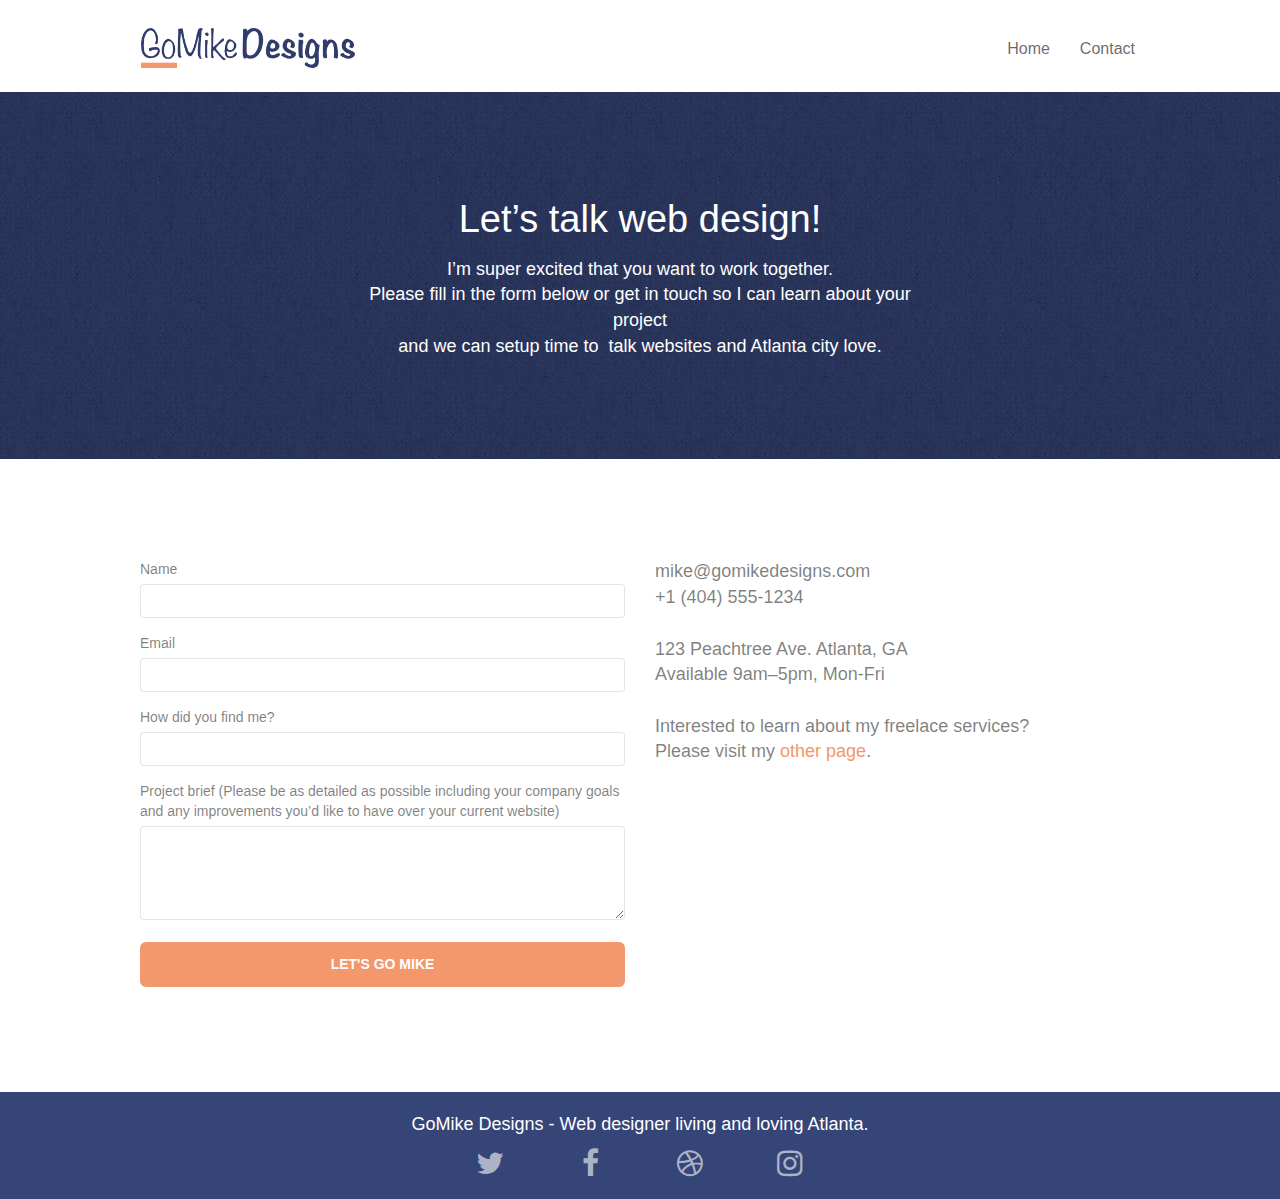
==== commit d8b535da: "Add files via upload" ====
--- a/contact.html
+++ b/contact.html
@@ -86,7 +86,7 @@
                         <label>
                             How did you find me?
                         </label>
-                        <input class="form-control" type="email" required id="input_504" />
+                        <input id="how-did-you-find-me"class="form-control" required />
                     </div>
                     <div class="form-group">
                         <label>
--- a/css/style.css
+++ b/css/style.css
@@ -1,1048 +1,1063 @@
-body {
-    margin: 0;
-    padding: 0;
-    background: #FFF;
-    overflow-x: hidden;
-    -webkit-font-smoothing: antialiased;
-    -moz-osx-font-smoothing: grayscale;
-}
-
-a,
-button {
-    transition: all .3s ease-in-out;
-    outline: none!important;
-}
-
-a:hover {
-    text-decoration: none;
-    cursor: pointer;
-}
-
-#page-loading-blocs-notifaction {
-    position: fixed;
-    top: 0;
-    bottom: 0;
-    width: 100%;
-    z-index: 100000;
-    background: #FFFFFF url("img/pageload-spinner.gif") no-repeat center center;
-}
-
-.bloc {
-    width: 100%;
-    clear: both;
-    background: 50% 50% no-repeat;
-    padding: 0 50px;
-    -webkit-background-size: cover;
-    -moz-background-size: cover;
-    -o-background-size: cover;
-    background-size: cover;
-    position: relative;
-}
-
-.bloc .container {
-    padding-left: 0;
-    padding-right: 0;
-}
-
-.bloc-lg {
-    padding: 100px 50px;
-}
-
-.bloc-md {
-    padding: 50px;
-}
-
-.bloc-sm {
-    padding: 20px 50px;
-}
-
-.bg-center,
-.bg-l-edge,
-.bg-r-edge,
-.bg-t-edge,
-.bg-b-edge,
-.bg-tl-edge,
-.bg-bl-edge,
-.bg-tr-edge,
-.bg-br-edge,
-.bg-repeat {
-    -webkit-background-size: auto!important;
-    -moz-background-size: auto!important;
-    -o-background-size: auto!important;
-    background-size: auto!important;
-}
-
-.bg-repeat {
-    background: repeat;
-}
-
-.bg-t-edge {
-    background: top no-repeat;
-}
-
-.bloc-bg-texture::before {
-    content: "";
-    background-size: 2px 2px;
-    position: absolute;
-    top: 0;
-    bottom: 0;
-    left: 0;
-    right: 0;
-}
-
-.texture-paper::before {
-    background: url("../img/texture-paper.png");
-    background-size: 280px 280px;
-}
-
-.b-parallax {
-    background-attachment: fixed;
-}
-
-.d-bloc {
-    color: rgba(255, 255, 255, .7);
-}
-
-.d-bloc button:hover {
-    color: rgba(255, 255, 255, .9);
-}
-
-.d-bloc .icon-round,
-.d-bloc .icon-square,
-.d-bloc .icon-rounded,
-.d-bloc .icon-semi-rounded-a,
-.d-bloc .icon-semi-rounded-b {
-    border-color: rgba(255, 255, 255, .9);
-}
-
-.d-bloc .divider-h span {
-    border-color: rgba(255, 255, 255, .2);
-}
-
-.d-bloc .a-btn,
-.d-bloc .navbar a,
-.d-bloc .navbar-brand,
-.d-bloc a .icon-sm,
-.d-bloc a .icon-md,
-.d-bloc a .icon-lg,
-.d-bloc a .icon-xl,
-.d-bloc h1 a,
-.d-bloc h2 a,
-.d-bloc h3 a,
-.d-bloc h4 a,
-.d-bloc h5 a,
-.d-bloc h6 a,
-.d-bloc p a {
-    color: rgba(255, 255, 255, .6);
-}
-
-.d-bloc .a-btn:hover,
-.d-bloc .navbar a:hover,
-.d-bloc .navbar-brand:hover,
-.d-bloc a:hover .icon-sm,
-.d-bloc a:hover .icon-md,
-.d-bloc a:hover .icon-lg,
-.d-bloc a:hover .icon-xl,
-.d-bloc h1 a:hover,
-.d-bloc h2 a:hover,
-.d-bloc h3 a:hover,
-.d-bloc h4 a:hover,
-.d-bloc h5 a:hover,
-.d-bloc h6 a:hover,
-.d-bloc p a:hover {
-    color: rgba(255, 255, 255, 1);
-}
-
-.d-bloc .navbar-toggle .icon-bar {
-    background: rgba(255, 255, 255, 1);
-}
-
-.d-bloc .btn-wire,
-.d-bloc .btn-wire:hover {
-    color: rgba(255, 255, 255, 1);
-    border-color: rgba(255, 255, 255, 1);
-}
-
-.d-bloc .panel {
-    color: rgba(0, 0, 0, .5);
-}
-
-.d-bloc .panel button:hover {
-    color: rgba(0, 0, 0, .7);
-}
-
-.d-bloc .panel icon {
-    border-color: rgba(0, 0, 0, .7);
-}
-
-.d-bloc .panel .divider-h span {
-    border-color: rgba(0, 0, 0, .1);
-}
-
-.d-bloc .panel .a-btn {
-    color: rgba(0, 0, 0, .6);
-}
-
-.d-bloc .panel .a-btn:hover {
-    color: rgba(0, 0, 0, 1);
-}
-
-.d-bloc .panel .btn-wire,
-.d-bloc .panel .btn-wire:hover {
-    color: rgba(0, 0, 0, .7);
-    border-color: rgba(0, 0, 0, .3);
-}
-
-.d-bloc .panel,
-.l-bloc {
-    color: rgba(0, 0, 0, .5);
-}
-
-.d-bloc .panel button:hover,
-.l-bloc button:hover {
-    color: rgba(0, 0, 0, .7);
-}
-
-.l-bloc .icon-round,
-.l-bloc .icon-square,
-.l-bloc .icon-rounded,
-.l-bloc .icon-semi-rounded-a,
-.l-bloc .icon-semi-rounded-b {
-    border-color: rgba(0, 0, 0, .7);
-}
-
-.d-bloc .panel .divider-h span,
-.l-bloc .divider-h span {
-    border-color: rgba(0, 0, 0, .1);
-}
-
-.d-bloc .panel .a-btn,
-.l-bloc .a-btn,
-.l-bloc .navbar a,
-.l-bloc .navbar-brand,
-.l-bloc a .icon-sm,
-.l-bloc a .icon-md,
-.l-bloc a .icon-lg,
-.l-bloc a .icon-xl,
-.l-bloc h1 a,
-.l-bloc h2 a,
-.l-bloc h3 a,
-.l-bloc h4 a,
-.l-bloc h5 a,
-.l-bloc h6 a,
-.l-bloc p a {
-    color: rgba(0, 0, 0, .6);
-}
-
-.d-bloc .panel .a-btn:hover,
-.l-bloc .a-btn:hover,
-.l-bloc .navbar a:hover,
-.l-bloc .navbar-brand:hover,
-.l-bloc a:hover .icon-sm,
-.l-bloc a:hover .icon-md,
-.l-bloc a:hover .icon-lg,
-.l-bloc a:hover .icon-xl,
-.l-bloc h1 a:hover,
-.l-bloc h2 a:hover,
-.l-bloc h3 a:hover,
-.l-bloc h4 a:hover,
-.l-bloc h5 a:hover,
-.l-bloc h6 a:hover,
-.l-bloc p a:hover {
-    color: rgba(0, 0, 0, 1);
-}
-
-.l-bloc .navbar-toggle .icon-bar {
-    color: rgba(0, 0, 0, .6);
-}
-
-.d-bloc .panel .btn-wire,
-.d-bloc .panel .btn-wire:hover,
-.l-bloc .btn-wire,
-.l-bloc .btn-wire:hover {
-    color: rgba(0, 0, 0, .7);
-    border-color: rgba(0, 0, 0, .3);
-}
-
-.voffset {
-    margin-top: 30px;
-}
-
-.voffset-lg {
-    margin-top: 80px;
-}
-
-.row-no-gutters {
-    margin-right: 0;
-    margin-left: 0;
-}
-
-.row.row-no-gutters > [class^="col-"],
-.row.row-no-gutters > [class*=" col-"] {
-    padding-right: 0;
-    padding-left: 0;
-}
-
-#bloc-2-services p {
-    font-size: 11px;
-}
-
-.navbar {
-    margin-bottom: 0;
-    z-index: 1;
-}
-
-.navbar-brand {
-    height: auto;
-    padding: 3px 15px;
-    font-size: 25px;
-    font-weight: normal;
-    font-weight: 600;
-    line-height: 44px;
-}
-
-.navbar-brand img {
-    max-height: 200px;
-    margin: 0 5px 0 0;
-    display: inline;
-}
-
-.navbar-brand img[src$=svg] {
-    min-width: 100px;
-}
-
-.nav-center .navbar-brand img {
-    margin: 0;
-}
-
-.navbar .nav {
-    padding-top: 2px;
-    margin-right: -16px;
-    float: right;
-    z-index: 1;
-}
-
-.nav > li {
-    float: left;
-    margin-top: 4px;
-    font-size: 16px;
-}
-
-.navbar-nav .open .dropdown-menu > li > a {
-    text-align: inherit;
-}
-
-.nav > li a:hover,
-.nav > li a:focus {
-    background: transparent;
-}
-
-.navbar-toggle {
-    margin: 10px 10px 0 0;
-    border: 0px;
-}
-
-.navbar-toggle:hover {
-    background: transparent!important;
-}
-
-.navbar-toggle .icon-bar {
-    background-color: rgba(0, 0, 0, .5);
-    width: 26px;
-}
-
-.nav-invert .navbar .nav {
-    float: left;
-}
-
-.nav-invert .navbar-header,
-.nav-invert .navbar-brand {
-    float: right;
-    position: relative;
-    z-index: 2;
-}
-
-@media (min-width: 768px) {
-    .site-navigation {
-        position: absolute;
-        top: 50%;
-        right: 20px;
-        transform: translate(0, -50%);
-        -webkit-transform: translateY(-50%);
-    }
-    .nav > li .dropdown-menu a,
-    .nav > li .dropdown-menu a:hover {
-        color: #484848;
-    }
-    .nav-invert .site-navigation {
-        left: 0;
-        right: 0;
-    }
-    .nav-center {
-        text-align: center;
-    }
-    .nav-center .navbar-header {
-        width: 100%;
-    }
-    .nav-center .navbar-header,
-    .nav-center .navbar-brand,
-    .nav-center .nav > li {
-        float: none;
-        display: inline-block;
-    }
-    .nav-center .site-navigation {
-        position: relative;
-        width: 100%;
-        right: 0;
-        margin-right: 0px;
-        margin-top: 20px;
-    }
-    .nav-center.mini-nav .navbar-toggle {
-        float: none;
-        margin: 10px auto 0;
-    }
-}
-
-.nav > li > .dropdown a {
-    background: none!important;
-    display: block;
-    padding: 14px 15px;
-}
-
-nav .caret {
-    margin: 0 5px;
-}
-
-.dropdown-menu .dropdown-menu {
-    top: -8px;
-    left: 100%;
-}
-
-.dropdown-menu .dropmenu-flow-right {
-    top: 100%;
-    left: 0;
-    margin-left: -1px;
-    border-top-left-radius: 0;
-    border-top-right-radius: 0;
-}
-
-.dropdown-menu .dropdown span {
-    border: 4px solid black;
-    border-top-color: transparent;
-    border-right-color: transparent;
-    border-bottom-color: transparent;
-    margin: 6px -5px 0 0!important;
-    float: right;
-}
-
-.mg-md {
-    margin-top: 10px;
-    margin-bottom: 20px;
-}
-
-.mg-lg {
-    margin-top: 10px;
-    margin-bottom: 40px;
-}
-
-.btn {
-    margin: 0 5px 5px 0;
-}
-
-.btn.pull-right {
-    margin: 0 0 5px 5px;
-}
-
-.btn-d,
-.btn-d:hover,
-.btn-d:focus {
-    color: #FFF;
-    background: rgba(0, 0, 0, .3);
-}
-
-button {
-    outline: none!important;
-}
-
-.btn-rd {
-    border-radius: 40px;
-}
-
-.btn-clean {
-    border: 1px solid rgba(0, 0, 0, .08);
-    border-bottom-color: rgba(0, 0, 0, .1);
-    text-shadow: 0 1px 0 rgba(0, 0, 1, .1);
-    box-shadow: 0 1px 3px rgba(0, 0, 1, .25), inset 0 1px 0 0 rgba(255, 255, 255, .15);
-}
-
-.icon-md {
-    font-size: 30px!important;
-}
-
-.icon-lg {
-    font-size: 60px!important;
-}
-
-.sm-shadow {
-    text-shadow: 0 1px 2px rgba(0, 0, 0, .3);
-}
-
-.panel-sq,
-.panel-sq .panel-heading,
-.panel-sq .panel-footer {
-    border-radius: 0;
-}
-
-.panel-rd {
-    border-radius: 30px;
-}
-
-.panel-rd .panel-heading {
-    border-radius: 29px 29px 0 0;
-}
-
-.panel-rd .panel-footer {
-    border-radius: 0 0 29px 29px;
-}
-
-.form-control {
-    border-color: rgba(0, 0, 0, .1);
-    box-shadow: none;
-}
-
-.scrollToTop {
-    width: 40px;
-    height: 40px;
-    position: fixed;
-    bottom: 20px;
-    right: 20px;
-    opacity: 0;
-    z-index: 500;
-    transition: all .3s ease-in-out;
-}
-
-.scrollToTop span {
-    margin-top: 6px;
-}
-
-.showScrollTop {
-    font-size: 14px;
-    opacity: 1;
-}
-
-a[data-lightbox] {
-    position: relative;
-    display: block;
-    text-align: center;
-}
-
-a[data-lightbox]:hover::before {
-    content: "+";
-    font-family: "HelveticaNeue-Light", "Helvetica Neue Light", "Helvetica Neue", Helvetica, Arial;
-    font-size: 32px;
-    width: 50px;
-    height: 50px;
-    margin-left: -25px;
-    border-radius: 50%;
-    background: rgba(0, 0, 0, .6);
-    color: #FFF;
-    font-weight: 100;
-    z-index: 1;
-    position: absolute;
-    top: 50%;
-    transform: translateY(-50%);
-    -webkit-transform: translateY(-50%);
-}
-
-a[data-lightbox]:hover img {
-    opacity: 0.6;
-    -webkit-animation-fill-mode: none;
-    animation-fill-mode: none;
-}
-
-#lightbox-modal {
-    display: flex;
-    align-items: center;
-}
-
-#lightbox-modal .modal-dialog {
-    width: 90%;
-    max-width: 900px;
-    margin: 0 auto 0;
-}
-
-#lightbox-modal .modal-dialog img {
-    max-height: 90vh;
-    margin: 0 auto;
-}
-
-.lightbox-caption {
-    padding: 20px;
-    color: #FFF;
-    background: rgba(0, 0, 0, .5);
-    position: absolute;
-    left: 15px;
-    right: 15px;
-    bottom: 5px;
-}
-
-.close-lightbox {
-    color: #FFF;
-    font-size: 30px;
-    position: absolute;
-    top: 20px;
-    right: 20px;
-    z-index: 20;
-    background: rgba(0, 0, 0, .5);
-    border: none;
-    line-height: 30px;
-    padding: 0 9px 5px;
-    opacity: 0.3;
-}
-
-.close-lightbox:hover,
-.next-lightbox:hover,
-.prev-lightbox:hover {
-    opacity: 1.0;
-    color: #FFF;
-}
-
-.next-lightbox,
-.prev-lightbox {
-    font-size: 20px;
-    color: rgba(255, 255, 255, .9);
-    background: rgba(0, 0, 0, .5);
-    transition: all .2s ease-in-out;
-    position: absolute;
-    top: 45%;
-    z-index: 1;
-    opacity: 0.4;
-}
-
-.next-lightbox {
-    padding: 6px 8px 1px 13px;
-    right: 25px;
-}
-
-.prev-lightbox {
-    padding: 6px 13px 1px 10px;
-    left: 25px;
-}
-
-.snapshot-lb .modal-body {
-    padding-bottom: 45px;
-}
-
-.snapshot-lb .lightbox-caption {
-    padding: 0;
-    color: rgba(0, 0, 0, .5);
-    background: none;
-}
-
-h1,
-h2,
-h3,
-h4,
-h5,
-h6,
-p,
-label,
-.btn,
-a {
-    font-family: "helvetica";
-    font-weight: 400;
-    color: #575757!important;
-}
-
-.container {
-    max-width: 1000px;
-}
-
-.hero-bloc-text {
-    font-size: 38px;
-}
-
-.hero-bloc-text-sub {
-    font-size: 36px;
-}
-
-.statement-bloc-text {
-    line-height: 26px;
-    font-style: italic;
-    font-size: 20px;
-    text-align: center;
-    font-weight: lighter;
-    max-width: 520px;
-    margin: auto auto auto auto;
-}
-
-p {
-    font-size: 12px;
-}
-
-.tight-width-whitespace {
-    max-width: 600px;
-    margin: auto auto auto auto;
-}
-
-.h1 {
-    font-size: 20px;
-    font-family: "Open Sans";
-}
-
-.cta-hero {
-    margin-top: 22px;
-    color: #FFFFFF!important;
-    text-transform: uppercase;
-    padding: 12px 28px 12px 28px;
-    font-size: 1.0em;
-    font-weight: 700;
-}
-
-.social {
-    max-width: 400px;
-    margin: auto auto auto auto;
-}
-
-h2 {
-    font-size: 22px;
-    line-height: 1.4em;
-}
-
-h3 {
-    font-size: 15px;
-    text-transform: uppercase;
-    font-weight: 700;
-    color: #333333!important;
-}
-
-.med-width-whitespace {
-    max-width: 800px;
-    margin: auto auto auto auto;
-    box-shadow: 0px 0px 0px #000000;
-}
-
-h1 {
-    color: #333333!important;
-}
-
-h4 {
-    color: #333333!important;
-}
-
-.icons {
-    margin-bottom: 14px;
-    margin-top: 24px;
-}
-
-.white {
-    color: #FFFFFF!important;
-}
-
-.portfolio-thumb {
-    margin-bottom: 24px;
-}
-
-.portfolio-row {
-    margin-bottom: 44px;
-    margin-top: 50px;
-}
-
-.avatar {
-    box-shadow: 0px 4px 9px rgba(0, 0, 0, 0.3);
-}
-
-.black-background {
-    background-color: rgba(35, 31, 32, 0.7);
-    padding: 40px 40px 40px 40px;
-}
-
-.bold-link {
-    font-weight: 900;
-    text-decoration: underline!important;
-}
-
-.service-header {
-    font-size: 15px;
-    font-weight: 700;
-    text-transform: uppercase;
-}
-
-.bgc-white {
-    background-color: #FFFFFF;
-}
-
-.bgc-dark-slate-blue {
-    background-color: #364577;
-}
-
-.bgc-atomic-tangerine {
-    background-color: #F3976C;
-}
-
-.tc-white {
-    color: #364577!important;
-}
-
-.btn-atomic-tangerine {
-    background: #F3976C;
-    color: #FFFFFF!important;
-}
-
-.btn-atomic-tangerine:hover {
-    background: #c27956!important;
-    color: #FFFFFF!important;
-}
-
-.ltc-white {
-    color: #FFFFFF!important;
-}
-
-.ltc-white:hover {
-    color: #cccccc!important;
-}
-
-.ltc-atomic-tangerine {
-    color: #F3976C!important;
-}
-
-.ltc-atomic-tangerine:hover {
-    color: #c27956!important;
-}
-
-.icon-dark-slate-blue {
-    color: #364577!important;
-    border-color: #364577!important;
-}
-
-.bg-dots-bg {
-    background-image: url("../img/dots-bg.png");
-}
-
-.bg-lines-h2-bg {
-    background-image: url("../img/lines-h2-bg.png");
-}
-
-.bg-atlanta-20made-20sign {
-    background-image: url("../img/atlanta%20made%20sign.jpg");
-}
-
-.bg-atlanta-20made-20sign-20orange {
-    background-image: url("../img/atlanta%20made%20sign%20orange.jpg");
-}
-
-@media (max-width: 1024px) {
-    .bloc {
-        padding-left: 20px;
-        padding-right: 20px;
-    }
-    .bloc.full-width-bloc,
-    .bloc-tile-2.full-width-bloc .container,
-    .bloc-tile-3.full-width-bloc .container,
-    .bloc-tile-4.full-width-bloc .container {
-        padding-left: 0;
-        padding-right: 0;
-    }
-}
-
-@media (max-width: 992px) and (min-width: 768px) {
-    .navbar .nav {
-        max-width: 80%
-    }
-    .nav-center.navbar .nav {
-        max-width: 100%
-    }
-}
-
-@media only screen and (min-device-width: 768px) and (max-device-width: 1024px) and (orientation: landscape) {
-    .b-parallax {
-        background-attachment: scroll;
-    }
-}
-
-@media only screen and (min-device-width: 1024px) and (max-device-width: 1366px) and (-webkit-min-device-pixel-ratio: 1.5) {
-    .b-parallax {
-        background-attachment: scroll;
-    }
-}
-
-@media (max-width: 991px) {
-    .container {
-        width: 100%;
-    }
-    .b-parallax {
-        background-attachment: scroll;
-    }
-    .page-container,
-    #hero-bloc {
-        overflow-x: hidden;
-        position: relative;
-    }
-    .bloc {
-        padding-left: constant(safe-area-inset-left);
-        padding-right: constant(safe-area-inset-right);
-    }
-    .bloc-group,
-    .bloc-group .bloc {
-        display: block;
-        width: 100%;
-    }
-    .bloc-fill-screen .fill-bloc-top-edge,
-    .bloc-fill-screen .fill-bloc-bottom-edge {
-        padding: 0 20px;
-        padding-left: constant(safe-area-inset-left);
-        padding-right: constant(safe-area-inset-right);
-    }
-}
-
-@media (max-width: 767px) {
-    .page-container {
-        overflow-x: hidden;
-        position: relative;
-    }
-    h1,
-    h2,
-    h3,
-    h4,
-    h5,
-    h6,
-    p,
-    #disqus_thread {
-        padding-left: 10px!important;
-        padding-right: 10px!important;
-    }
-    .b-parallax {
-        background-attachment: scroll;
-    }
-    .navbar .nav {
-        padding-top: 0;
-        border-top: 1px solid rgba(0, 0, 0, .2);
-        float: none!important;
-    }
-    .navbar.row {
-        margin-left: 0;
-        margin-right: 0;
-    }
-    .site-navigation {
-        position: inherit;
-        transform: none;
-        -webkit-transform: none;
-        -ms-transform: none;
-    }
-    .nav > li {
-        margin-top: 0;
-        border-bottom: 1px solid rgba(0, 0, 0, .1);
-        background: rgba(0, 0, 0, .05);
-        text-align: left;
-        padding-left: 15px;
-        width: 100%;
-    }
-    .nav > li:hover {
-        background: rgba(0, 0, 0, .08);
-    }
-    .dropdown .dropdown a .caret {
-        float: none;
-        margin: 5px 0 0 10px!important;
-        border: 4px solid black;
-        border-bottom-color: transparent;
-        border-right-color: transparent;
-        border-left-color: transparent;
-    }
-    #hero-bloc .navbar .nav {
-        background: rgba(0, 0, 0, .8);
-    }
-    #hero-bloc .navbar .nav a {
-        color: rgba(255, 255, 255, .6);
-    }
-    .hero {
-        padding: 50px 0;
-    }
-    .hero-nav {
-        left: -1px;
-        right: -1px;
-    }
-    .navbar-collapse {
-        padding: 0;
-        overflow-x: hidden;
-        -webkit-box-shadow: none;
-        box-shadow: none;
-    }
-    .navbar-brand img {
-        max-height: 40px;
-        width: auto;
-    }
-    .nav-invert .navbar-header {
-        float: none;
-        width: 100%;
-    }
-    .nav-invert .navbar-toggle {
-        float: left;
-        margin-left: 10px;
-    }
-    .bloc {
-        padding-left: 0;
-        padding-right: 0;
-    }
-    .bloc-xxl,
-    .bloc-xl,
-    .bloc-lg {
-        padding: 40px 0;
-    }
-    .bloc-sm,
-    .bloc-md {
-        padding-left: 0;
-        padding-right: 0;
-    }
-    .bloc-tile-2 .container,
-    .bloc-tile-3 .container,
-    .bloc-tile-4 .container,
-    .bloc-fill-screen .fill-bloc-top-edge,
-    .bloc-fill-screen .fill-bloc-bottom-edge {
-        padding-left: 0;
-        padding-right: 0;
-    }
-    .a-block {
-        padding: 0 10px;
-    }
-    .btn-dwn {
-        display: none;
-    }
-    .voffset {
-        margin-top: 5px;
-    }
-    .voffset-md {
-        margin-top: 20px;
-    }
-    .voffset-lg {
-        margin-top: 30px;
-    }
-    form {
-        padding: 5px;
-    }
-    .close-lightbox {
-        display: inline-block;
-    }
-    .blocsapp-device-iphone5 {
-        background-size: 216px 425px;
-        padding-top: 60px;
-        width: 216px;
-        height: 425px;
-    }
-    .blocsapp-device-iphone5 img {
-        width: 180px;
-        height: 320px;
-    }
-}
-
-@media (max-width: 400px) {
-    .bloc {
-        padding-left: 0;
-        padding-right: 0;
-    }
-}
-
-@media (max-width: 767px) {
-    .bloc-mob-center-text {
-        text-align: center;
-    }
+body {
+    margin: 0;
+    padding: 0;
+    background: #FFF;
+    overflow-x: hidden;
+    -webkit-font-smoothing: antialiased;
+    -moz-osx-font-smoothing: grayscale;
+}
+
+a,
+button {
+    transition: all .3s ease-in-out;
+    outline: none!important;
+}
+
+a:hover {
+    text-decoration: none;
+    cursor: pointer;
+}
+
+#page-loading-blocs-notifaction {
+    position: fixed;
+    top: 0;
+    bottom: 0;
+    width: 100%;
+    z-index: 100000;
+    background: #FFFFFF url("img/pageload-spinner.gif") no-repeat center center;
+}
+
+.bloc {
+    width: 100%;
+    clear: both;
+    background: 50% 50% no-repeat;
+    padding: 0 50px;
+    -webkit-background-size: cover;
+    -moz-background-size: cover;
+    -o-background-size: cover;
+    background-size: cover;
+    position: relative;
+}
+
+.bloc .container {
+    padding-left: 0;
+    padding-right: 0;
+}
+
+.bloc-lg {
+    padding: 100px 50px;
+}
+
+.bloc-md {
+    padding: 50px;
+}
+
+.bloc-sm {
+    padding: 20px 50px;
+}
+
+.bg-center,
+.bg-l-edge,
+.bg-r-edge,
+.bg-t-edge,
+.bg-b-edge,
+.bg-tl-edge,
+.bg-bl-edge,
+.bg-tr-edge,
+.bg-br-edge,
+.bg-repeat {
+    -webkit-background-size: auto!important;
+    -moz-background-size: auto!important;
+    -o-background-size: auto!important;
+    background-size: auto!important;
+}
+
+.bg-repeat {
+    background: repeat;
+}
+
+.bg-t-edge {
+    background: top no-repeat;
+}
+
+.bloc-bg-texture::before {
+    content: "";
+    background-size: 2px 2px;
+    position: absolute;
+    top: 0;
+    bottom: 0;
+    left: 0;
+    right: 0;
+}
+
+.texture-paper::before {
+    background: url("../img/texture-paper.png");
+    background-size: 280px 280px;
+}
+
+.b-parallax {
+    background-attachment: fixed;
+}
+
+.d-bloc {
+    color: rgba(255, 255, 255, .7);
+}
+
+.d-bloc button:hover {
+    color: rgba(255, 255, 255, .9);
+}
+
+.d-bloc .icon-round,
+.d-bloc .icon-square,
+.d-bloc .icon-rounded,
+.d-bloc .icon-semi-rounded-a,
+.d-bloc .icon-semi-rounded-b {
+    border-color: rgba(255, 255, 255, .9);
+}
+
+.d-bloc .divider-h span {
+    border-color: rgba(255, 255, 255, .2);
+}
+
+.d-bloc .a-btn,
+.d-bloc .navbar a,
+.d-bloc .navbar-brand,
+.d-bloc a .icon-sm,
+.d-bloc a .icon-md,
+.d-bloc a .icon-lg,
+.d-bloc a .icon-xl,
+.d-bloc h1 a,
+.d-bloc h2 a,
+.d-bloc h3 a,
+.d-bloc h4 a,
+.d-bloc h5 a,
+.d-bloc h6 a,
+.d-bloc p a {
+    color: rgba(255, 255, 255, .6);
+}
+
+.d-bloc .a-btn:hover,
+.d-bloc .navbar a:hover,
+.d-bloc .navbar-brand:hover,
+.d-bloc a:hover .icon-sm,
+.d-bloc a:hover .icon-md,
+.d-bloc a:hover .icon-lg,
+.d-bloc a:hover .icon-xl,
+.d-bloc h1 a:hover,
+.d-bloc h2 a:hover,
+.d-bloc h3 a:hover,
+.d-bloc h4 a:hover,
+.d-bloc h5 a:hover,
+.d-bloc h6 a:hover,
+.d-bloc p a:hover {
+    color: rgba(255, 255, 255, 1);
+}
+
+.d-bloc .navbar-toggle .icon-bar {
+    background: rgba(255, 255, 255, 1);
+}
+
+.d-bloc .btn-wire,
+.d-bloc .btn-wire:hover {
+    color: rgba(255, 255, 255, 1);
+    border-color: rgba(255, 255, 255, 1);
+}
+
+.d-bloc .panel {
+    color: rgba(0, 0, 0, .5);
+}
+
+.d-bloc .panel button:hover {
+    color: rgba(0, 0, 0, .7);
+}
+
+.d-bloc .panel icon {
+    border-color: rgba(0, 0, 0, .7);
+}
+
+.d-bloc .panel .divider-h span {
+    border-color: rgba(0, 0, 0, .1);
+}
+
+.d-bloc .panel .a-btn {
+    color: rgba(0, 0, 0, .6);
+}
+
+.d-bloc .panel .a-btn:hover {
+    color: rgba(0, 0, 0, 1);
+}
+
+.d-bloc .panel .btn-wire,
+.d-bloc .panel .btn-wire:hover {
+    color: rgba(0, 0, 0, .7);
+    border-color: rgba(0, 0, 0, .3);
+}
+
+.d-bloc .panel,
+.l-bloc {
+    color: rgba(0, 0, 0, .5);
+}
+
+.d-bloc .panel button:hover,
+.l-bloc button:hover {
+    color: rgba(0, 0, 0, .7);
+}
+
+.l-bloc .icon-round,
+.l-bloc .icon-square,
+.l-bloc .icon-rounded,
+.l-bloc .icon-semi-rounded-a,
+.l-bloc .icon-semi-rounded-b {
+    border-color: rgba(0, 0, 0, .7);
+}
+
+.d-bloc .panel .divider-h span,
+.l-bloc .divider-h span {
+    border-color: rgba(0, 0, 0, .1);
+}
+
+.d-bloc .panel .a-btn,
+.l-bloc .a-btn,
+.l-bloc .navbar a,
+.l-bloc .navbar-brand,
+.l-bloc a .icon-sm,
+.l-bloc a .icon-md,
+.l-bloc a .icon-lg,
+.l-bloc a .icon-xl,
+.l-bloc h1 a,
+.l-bloc h2 a,
+.l-bloc h3 a,
+.l-bloc h4 a,
+.l-bloc h5 a,
+.l-bloc h6 a,
+.l-bloc p a {
+    color: rgba(0, 0, 0, .6);
+}
+
+.d-bloc .panel .a-btn:hover,
+.l-bloc .a-btn:hover,
+.l-bloc .navbar a:hover,
+.l-bloc .navbar-brand:hover,
+.l-bloc a:hover .icon-sm,
+.l-bloc a:hover .icon-md,
+.l-bloc a:hover .icon-lg,
+.l-bloc a:hover .icon-xl,
+.l-bloc h1 a:hover,
+.l-bloc h2 a:hover,
+.l-bloc h3 a:hover,
+.l-bloc h4 a:hover,
+.l-bloc h5 a:hover,
+.l-bloc h6 a:hover,
+.l-bloc p a:hover {
+    color: rgba(0, 0, 0, 1);
+}
+
+.l-bloc .navbar-toggle .icon-bar {
+    color: rgba(0, 0, 0, .6);
+}
+
+.d-bloc .panel .btn-wire,
+.d-bloc .panel .btn-wire:hover,
+.l-bloc .btn-wire,
+.l-bloc .btn-wire:hover {
+    color: rgba(0, 0, 0, .7);
+    border-color: rgba(0, 0, 0, .3);
+}
+
+.voffset {
+    margin-top: 30px;
+}
+
+.voffset-lg {
+    margin-top: 80px;
+}
+
+.row-no-gutters {
+    margin-right: 0;
+    margin-left: 0;
+}
+
+.row.row-no-gutters > [class^="col-"],
+.row.row-no-gutters > [class*=" col-"] {
+    padding-right: 0;
+    padding-left: 0;
+}
+
+#bloc-2-services p {
+    font-size: 20px;
+}
+
+.navbar {
+    margin-bottom: 0;
+    z-index: 1;
+}
+
+.navbar-brand {
+    height: auto;
+    padding: 3px 15px;
+    font-size: 25px;
+    font-weight: normal;
+    font-weight: 600;
+    line-height: 44px;
+}
+
+.navbar-brand img {
+    max-height: 200px;
+    margin: 0 5px 0 0;
+    display: inline;
+}
+
+.navbar-brand img[src$=svg] {
+    min-width: 100px;
+}
+
+.nav-center .navbar-brand img {
+    margin: 0;
+}
+
+.navbar .nav {
+    padding-top: 2px;
+    margin-right: -16px;
+    float: right;
+    z-index: 1;
+}
+
+.nav > li {
+    float: left;
+    margin-top: 4px;
+    font-size: 16px;
+}
+
+.navbar-nav .open .dropdown-menu > li > a {
+    text-align: inherit;
+}
+
+.nav > li a:hover,
+.nav > li a:focus {
+    background: transparent;
+}
+
+.navbar-toggle {
+    margin: 10px 10px 0 0;
+    border: 0px;
+}
+
+.navbar-toggle:hover {
+    background: transparent!important;
+}
+
+.navbar-toggle .icon-bar {
+    background-color: rgba(0, 0, 0, .5);
+    width: 26px;
+}
+
+.nav-invert .navbar .nav {
+    float: left;
+}
+
+.nav-invert .navbar-header,
+.nav-invert .navbar-brand {
+    float: right;
+    position: relative;
+    z-index: 2;
+}
+
+@media (min-width: 768px) {
+    .site-navigation {
+        position: absolute;
+        top: 50%;
+        right: 20px;
+        transform: translate(0, -50%);
+        -webkit-transform: translateY(-50%);
+    }
+    .nav > li .dropdown-menu a,
+    .nav > li .dropdown-menu a:hover {
+        color: #484848;
+    }
+    .nav-invert .site-navigation {
+        left: 0;
+        right: 0;
+    }
+    .nav-center {
+        text-align: center;
+    }
+    .nav-center .navbar-header {
+        width: 100%;
+    }
+    .nav-center .navbar-header,
+    .nav-center .navbar-brand,
+    .nav-center .nav > li {
+        float: none;
+        display: inline-block;
+    }
+    .nav-center .site-navigation {
+        position: relative;
+        width: 100%;
+        right: 0;
+        margin-right: 0px;
+        margin-top: 20px;
+    }
+    .nav-center.mini-nav .navbar-toggle {
+        float: none;
+        margin: 10px auto 0;
+    }
+}
+
+.nav > li > .dropdown a {
+    background: none!important;
+    display: block;
+    padding: 14px 15px;
+}
+
+nav .caret {
+    margin: 0 5px;
+}
+
+.dropdown-menu .dropdown-menu {
+    top: -8px;
+    left: 100%;
+}
+
+.dropdown-menu .dropmenu-flow-right {
+    top: 100%;
+    left: 0;
+    margin-left: -1px;
+    border-top-left-radius: 0;
+    border-top-right-radius: 0;
+}
+
+.dropdown-menu .dropdown span {
+    border: 4px solid black;
+    border-top-color: transparent;
+    border-right-color: transparent;
+    border-bottom-color: transparent;
+    margin: 6px -5px 0 0!important;
+    float: right;
+}
+
+.mg-md {
+    margin-top: 10px;
+    margin-bottom: 20px;
+}
+
+.mg-lg {
+    margin-top: 10px;
+    margin-bottom: 40px;
+}
+
+.btn {
+    margin: 0 5px 5px 0;
+}
+
+.btn.pull-right {
+    margin: 0 0 5px 5px;
+}
+
+.btn-d,
+.btn-d:hover,
+.btn-d:focus {
+    color: #FFF;
+    background: rgba(0, 0, 0, .3);
+}
+
+button {
+    outline: none!important;
+}
+
+.btn-rd {
+    border-radius: 40px;
+}
+
+.btn-clean {
+    border: 1px solid rgba(0, 0, 0, .08);
+    border-bottom-color: rgba(0, 0, 0, .1);
+    text-shadow: 0 1px 0 rgba(0, 0, 1, .1);
+    box-shadow: 0 1px 3px rgba(0, 0, 1, .25), inset 0 1px 0 0 rgba(255, 255, 255, .15);
+}
+
+.icon-md {
+    font-size: 30px!important;
+}
+
+.icon-lg {
+    font-size: 60px!important;
+}
+
+.sm-shadow {
+    text-shadow: 0 1px 2px rgba(0, 0, 0, .3);
+}
+
+.panel-sq,
+.panel-sq .panel-heading,
+.panel-sq .panel-footer {
+    border-radius: 0;
+}
+
+.panel-rd {
+    border-radius: 30px;
+}
+
+.panel-rd .panel-heading {
+    border-radius: 29px 29px 0 0;
+}
+
+.panel-rd .panel-footer {
+    border-radius: 0 0 29px 29px;
+}
+
+.form-control {
+    border-color: rgba(0, 0, 0, .1);
+    box-shadow: none;
+}
+
+.scrollToTop {
+    width: 40px;
+    height: 40px;
+    position: fixed;
+    bottom: 20px;
+    right: 20px;
+    opacity: 0;
+    z-index: 500;
+    transition: all .3s ease-in-out;
+}
+
+.scrollToTop span {
+    margin-top: 6px;
+}
+
+.showScrollTop {
+    font-size: 14px;
+    opacity: 1;
+}
+
+a[data-lightbox] {
+    position: relative;
+    display: block;
+    text-align: center;
+}
+
+a[data-lightbox]:hover::before {
+    content: "+";
+    font-family: "HelveticaNeue-Light", "Helvetica Neue Light", "Helvetica Neue", Helvetica, Arial;
+    font-size: 32px;
+    width: 50px;
+    height: 50px;
+    margin-left: -25px;
+    border-radius: 50%;
+    background: rgba(0, 0, 0, .6);
+    color: #FFF;
+    font-weight: 100;
+    z-index: 1;
+    position: absolute;
+    top: 50%;
+    transform: translateY(-50%);
+    -webkit-transform: translateY(-50%);
+}
+
+a[data-lightbox]:hover img {
+    opacity: 0.6;
+    -webkit-animation-fill-mode: none;
+    animation-fill-mode: none;
+}
+
+#lightbox-modal {
+    display: flex;
+    align-items: center;
+}
+
+#lightbox-modal .modal-dialog {
+    width: 90%;
+    max-width: 900px;
+    margin: 0 auto 0;
+}
+
+#lightbox-modal .modal-dialog img {
+    max-height: 90vh;
+    margin: 0 auto;
+}
+
+.lightbox-caption {
+    padding: 20px;
+    color: #FFF;
+    background: rgba(0, 0, 0, .5);
+    position: absolute;
+    left: 15px;
+    right: 15px;
+    bottom: 5px;
+}
+
+.close-lightbox {
+    color: #FFF;
+    font-size: 30px;
+    position: absolute;
+    top: 20px;
+    right: 20px;
+    z-index: 20;
+    background: rgba(0, 0, 0, .5);
+    border: none;
+    line-height: 30px;
+    padding: 0 9px 5px;
+    opacity: 0.3;
+}
+
+.close-lightbox:hover,
+.next-lightbox:hover,
+.prev-lightbox:hover {
+    opacity: 1.0;
+    color: #FFF;
+}
+
+.next-lightbox,
+.prev-lightbox {
+    font-size: 20px;
+    color: rgba(255, 255, 255, .9);
+    background: rgba(0, 0, 0, .5);
+    transition: all .2s ease-in-out;
+    position: absolute;
+    top: 45%;
+    z-index: 1;
+    opacity: 0.4;
+}
+
+.next-lightbox {
+    padding: 6px 8px 1px 13px;
+    right: 25px;
+}
+
+.prev-lightbox {
+    padding: 6px 13px 1px 10px;
+    left: 25px;
+}
+
+.snapshot-lb .modal-body {
+    padding-bottom: 45px;
+}
+
+.snapshot-lb .lightbox-caption {
+    padding: 0;
+    color: rgba(0, 0, 0, .5);
+    background: none;
+}
+
+h1,
+h2,
+h3,
+h4,
+h5,
+h6,
+p,
+label,
+.btn,
+a {
+    font-family: "helvetica";
+    font-weight: 400;
+}
+
+.container {
+    max-width: 1000px;
+}
+
+.hero-bloc-text {
+    font-size: 38px;
+}
+
+.hero-bloc-text-sub {
+    font-size: 36px;
+}
+
+.statement-bloc-text {
+    line-height: 26px;
+    font-style: italic;
+    font-size: 20px;
+    text-align: center;
+    font-weight: lighter;
+    max-width: 520px;
+    margin: auto auto auto auto;
+}
+
+p {
+    font-size: 18px;
+}
+
+.tight-width-whitespace {
+    max-width: 600px;
+    margin: auto auto auto auto;
+}
+
+.h1 {
+    font-size: 20px;
+    font-family: "Open Sans";
+}
+
+.cta-hero {
+    margin-top: 22px;
+    color: #FFFFFF!important;
+    text-transform: uppercase;
+    padding: 12px 28px 12px 28px;
+    font-size: 1.0em;
+    font-weight: 700;
+}
+
+.social {
+    max-width: 400px;
+    margin: auto auto auto auto;
+}
+
+h2 {
+    font-size: 22px;
+    line-height: 1.4em;
+}
+
+h3 {
+    font-size: 15px;
+    text-transform: uppercase;
+    font-weight: 700;
+    color: #333333!important;
+}
+
+.med-width-whitespace {
+    max-width: 800px;
+    margin: auto auto auto auto;
+    box-shadow: 0px 0px 0px #000000;
+}
+
+h1 {
+    color: #333333!important;
+}
+
+h4 {
+    color: #333333!important;
+    font-size: 18px;
+    font-weight: 400;
+    font-style: italic;
+}
+
+h5 {
+    color: #333333!important;
+    font-size: 18px;
+    font-weight: bold;
+    font-style: italic;
+}
+
+h6 {
+    color: #333333!important;
+    font-size: 18px;
+    font-weight: 400;
+    font-style: normal;
+}
+.icons {
+    margin-bottom: 14px;
+    margin-top: 24px;
+}
+
+.white {
+    color: #FFFFFF!important;
+}
+
+.portfolio-thumb {
+    margin-bottom: 24px;
+}
+
+.portfolio-row {
+    margin-bottom: 44px;
+    margin-top: 50px;
+}
+
+.avatar {
+    box-shadow: 0px 4px 9px rgba(0, 0, 0, 0.3);
+}
+
+.black-background {
+    background-color: rgba(35, 31, 32, 0.7);
+    padding: 40px 40px 40px 40px;
+}
+
+.bold-link {
+    font-weight: 900;
+    text-decoration: underline!important;
+}
+
+.service-header {
+    font-size: 15px;
+    font-weight: 700;
+    text-transform: uppercase;
+}
+
+.bgc-white {
+    background-color: #FFFFFF;
+}
+
+.bgc-dark-slate-blue {
+    background-color: #364577;
+}
+
+.bgc-atomic-tangerine {
+    background-color: #F3976C;
+}
+
+.tc-white {
+    color: #ffffff!important;
+}
+
+.btn-atomic-tangerine {
+    background: #F3976C;
+    color: #FFFFFF!important;
+}
+
+.btn-atomic-tangerine:hover {
+    background: #c27956!important;
+    color: #FFFFFF!important;
+}
+
+.ltc-white {
+    color: #FFFFFF!important;
+}
+
+.ltc-white:hover {
+    color: #cccccc!important;
+}
+
+.ltc-atomic-tangerine {
+    color: #F3976C!important;
+}
+
+.ltc-atomic-tangerine:hover {
+    color: #c27956!important;
+}
+
+.icon-dark-slate-blue {
+    color: #364577!important;
+    border-color: #364577!important;
+}
+
+.bg-dots-bg {
+    background-image: url("../img/dots-bg.png");
+}
+
+.bg-lines-h2-bg {
+    background-image: url("../img/lines-h2-bg.png");
+}
+
+.bg-atlanta-20made-20sign {
+    background-image: url("../img/atlanta%20made%20sign.jpg");
+}
+
+.bg-atlanta-20made-20sign-20orange {
+    background-image: url("../img/atlanta%20made%20sign%20orange.jpg");
+}
+
+@media (max-width: 1024px) {
+    .bloc {
+        padding-left: 20px;
+        padding-right: 20px;
+    }
+    .bloc.full-width-bloc,
+    .bloc-tile-2.full-width-bloc .container,
+    .bloc-tile-3.full-width-bloc .container,
+    .bloc-tile-4.full-width-bloc .container {
+        padding-left: 0;
+        padding-right: 0;
+    }
+}
+
+@media (max-width: 992px) and (min-width: 768px) {
+    .navbar .nav {
+        max-width: 80%
+    }
+    .nav-center.navbar .nav {
+        max-width: 100%
+    }
+}
+
+@media only screen and (min-device-width: 768px) and (max-device-width: 1024px) and (orientation: landscape) {
+    .b-parallax {
+        background-attachment: scroll;
+    }
+}
+
+@media only screen and (min-device-width: 1024px) and (max-device-width: 1366px) and (-webkit-min-device-pixel-ratio: 1.5) {
+    .b-parallax {
+        background-attachment: scroll;
+    }
+}
+
+@media (max-width: 991px) {
+    .container {
+        width: 100%;
+    }
+    .b-parallax {
+        background-attachment: scroll;
+    }
+    .page-container,
+    #hero-bloc {
+        overflow-x: hidden;
+        position: relative;
+    }
+    .bloc {
+        padding-left: constant(safe-area-inset-left);
+        padding-right: constant(safe-area-inset-right);
+    }
+    .bloc-group,
+    .bloc-group .bloc {
+        display: block;
+        width: 100%;
+    }
+    .bloc-fill-screen .fill-bloc-top-edge,
+    .bloc-fill-screen .fill-bloc-bottom-edge {
+        padding: 0 20px;
+        padding-left: constant(safe-area-inset-left);
+        padding-right: constant(safe-area-inset-right);
+    }
+}
+
+@media (max-width: 767px) {
+    .page-container {
+        overflow-x: hidden;
+        position: relative;
+    }
+    h1,
+    h2,
+    h3,
+    h4,
+    h5,
+    h6,
+    p,
+    #disqus_thread {
+        padding-left: 10px!important;
+        padding-right: 10px!important;
+    }
+    .b-parallax {
+        background-attachment: scroll;
+    }
+    .navbar .nav {
+        padding-top: 0;
+        border-top: 1px solid rgba(0, 0, 0, .2);
+        float: none!important;
+    }
+    .navbar.row {
+        margin-left: 0;
+        margin-right: 0;
+    }
+    .site-navigation {
+        position: inherit;
+        transform: none;
+        -webkit-transform: none;
+        -ms-transform: none;
+    }
+    .nav > li {
+        margin-top: 0;
+        border-bottom: 1px solid rgba(0, 0, 0, .1);
+        background: rgba(0, 0, 0, .05);
+        text-align: left;
+        padding-left: 15px;
+        width: 100%;
+    }
+    .nav > li:hover {
+        background: rgba(0, 0, 0, .08);
+    }
+    .dropdown .dropdown a .caret {
+        float: none;
+        margin: 5px 0 0 10px!important;
+        border: 4px solid black;
+        border-bottom-color: transparent;
+        border-right-color: transparent;
+        border-left-color: transparent;
+    }
+    #hero-bloc .navbar .nav {
+        background: rgba(0, 0, 0, .8);
+    }
+    #hero-bloc .navbar .nav a {
+        color: rgba(255, 255, 255, .6);
+    }
+    .hero {
+        padding: 50px 0;
+    }
+    .hero-nav {
+        left: -1px;
+        right: -1px;
+    }
+    .navbar-collapse {
+        padding: 0;
+        overflow-x: hidden;
+        -webkit-box-shadow: none;
+        box-shadow: none;
+    }
+    .navbar-brand img {
+        max-height: 40px;
+        width: auto;
+    }
+    .nav-invert .navbar-header {
+        float: none;
+        width: 100%;
+    }
+    .nav-invert .navbar-toggle {
+        float: left;
+        margin-left: 10px;
+    }
+    .bloc {
+        padding-left: 0;
+        padding-right: 0;
+    }
+    .bloc-xxl,
+    .bloc-xl,
+    .bloc-lg {
+        padding: 40px 0;
+    }
+    .bloc-sm,
+    .bloc-md {
+        padding-left: 0;
+        padding-right: 0;
+    }
+    .bloc-tile-2 .container,
+    .bloc-tile-3 .container,
+    .bloc-tile-4 .container,
+    .bloc-fill-screen .fill-bloc-top-edge,
+    .bloc-fill-screen .fill-bloc-bottom-edge {
+        padding-left: 0;
+        padding-right: 0;
+    }
+    .a-block {
+        padding: 0 10px;
+    }
+    .btn-dwn {
+        display: none;
+    }
+    .voffset {
+        margin-top: 5px;
+    }
+    .voffset-md {
+        margin-top: 20px;
+    }
+    .voffset-lg {
+        margin-top: 30px;
+    }
+    form {
+        padding: 5px;
+    }
+    .close-lightbox {
+        display: inline-block;
+    }
+    .blocsapp-device-iphone5 {
+        background-size: 216px 425px;
+        padding-top: 60px;
+        width: 216px;
+        height: 425px;
+    }
+    .blocsapp-device-iphone5 img {
+        width: 180px;
+        height: 320px;
+    }
+}
+
+@media (max-width: 400px) {
+    .bloc {
+        padding-left: 0;
+        padding-right: 0;
+    }
+}
+
+@media (max-width: 767px) {
+    .bloc-mob-center-text {
+        text-align: center;
+    }
 }--- a/css/et-line.css
+++ b/css/et-line.css
@@ -1,519 +1,519 @@
-@font-face {
-    font-family: et-line;
-    src: url(../fonts/et-line.eot);
-    src: url(../fonts/et-line.eot?#iefix) format('embedded-opentype'), url(../fonts/et-line.woff) format('woff'), url(../fonts/et-line.ttf) format('truetype'), url(../fonts/et-line.svg#et-line) format('svg');
-    font-weight: 400;
-    font-style: normal
-}
-
-.et-icon-adjustments,
-.et-icon-alarmclock,
-.et-icon-anchor,
-.et-icon-aperture,
-.et-icon-attachment,
-.et-icon-bargraph,
-.et-icon-basket,
-.et-icon-beaker,
-.et-icon-bike,
-.et-icon-book-open,
-.et-icon-briefcase,
-.et-icon-browser,
-.et-icon-calendar,
-.et-icon-camera,
-.et-icon-caution,
-.et-icon-chat,
-.et-icon-circle-compass,
-.et-icon-clipboard,
-.et-icon-clock,
-.et-icon-cloud,
-.et-icon-compass,
-.et-icon-desktop,
-.et-icon-dial,
-.et-icon-document,
-.et-icon-documents,
-.et-icon-download,
-.et-icon-dribbble,
-.et-icon-edit,
-.et-icon-envelope,
-.et-icon-expand,
-.et-icon-facebook,
-.et-icon-flag,
-.et-icon-focus,
-.et-icon-gears,
-.et-icon-genius,
-.et-icon-gift,
-.et-icon-global,
-.et-icon-globe,
-.et-icon-googleplus,
-.et-icon-grid,
-.et-icon-happy,
-.et-icon-hazardous,
-.et-icon-heart,
-.et-icon-hotairballoon,
-.et-icon-hourglass,
-.et-icon-key,
-.et-icon-laptop,
-.et-icon-layers,
-.et-icon-lifesaver,
-.et-icon-lightbulb,
-.et-icon-linegraph,
-.et-icon-linkedin,
-.et-icon-lock,
-.et-icon-magnifying-glass,
-.et-icon-map,
-.et-icon-map-pin,
-.et-icon-megaphone,
-.et-icon-mic,
-.et-icon-mobile,
-.et-icon-newspaper,
-.et-icon-notebook,
-.et-icon-paintbrush,
-.et-icon-paperclip,
-.et-icon-pencil,
-.et-icon-phone,
-.et-icon-picture,
-.et-icon-pictures,
-.et-icon-piechart,
-.et-icon-presentation,
-.et-icon-pricetags,
-.et-icon-printer,
-.et-icon-profile-female,
-.et-icon-profile-male,
-.et-icon-puzzle,
-.et-icon-quote,
-.et-icon-recycle,
-.et-icon-refresh,
-.et-icon-ribbon,
-.et-icon-rss,
-.et-icon-sad,
-.et-icon-scissors,
-.et-icon-scope,
-.et-icon-search,
-.et-icon-shield,
-.et-icon-speedometer,
-.et-icon-strategy,
-.et-icon-streetsign,
-.et-icon-tablet,
-.et-icon-target,
-.et-icon-telescope,
-.et-icon-toolbox,
-.et-icon-tools,
-.et-icon-tools-2,
-.et-icon-trophy,
-.et-icon-tumblr,
-.et-icon-twitter,
-.et-icon-upload,
-.et-icon-video,
-.et-icon-wallet,
-.et-icon-wine {
-    font-family: et-line;
-    speak: none;
-    font-style: normal;
-    font-weight: 400;
-    font-variant: normal;
-    text-transform: none;
-    line-height: 1;
-    -webkit-font-smoothing: antialiased;
-    -moz-osx-font-smoothing: grayscale;
-    display: inline-block
-}
-
-.et-icon-mobile:before {
-    content: "\e000"
-}
-
-.et-icon-laptop:before {
-    content: "\e001"
-}
-
-.et-icon-desktop:before {
-    content: "\e002"
-}
-
-.et-icon-tablet:before {
-    content: "\e003"
-}
-
-.et-icon-phone:before {
-    content: "\e004"
-}
-
-.et-icon-document:before {
-    content: "\e005"
-}
-
-.et-icon-documents:before {
-    content: "\e006"
-}
-
-.et-icon-search:before {
-    content: "\e007"
-}
-
-.et-icon-clipboard:before {
-    content: "\e008"
-}
-
-.et-icon-newspaper:before {
-    content: "\e009"
-}
-
-.et-icon-notebook:before {
-    content: "\e00a"
-}
-
-.et-icon-book-open:before {
-    content: "\e00b"
-}
-
-.et-icon-browser:before {
-    content: "\e00c"
-}
-
-.et-icon-calendar:before {
-    content: "\e00d"
-}
-
-.et-icon-presentation:before {
-    content: "\e00e"
-}
-
-.et-icon-picture:before {
-    content: "\e00f"
-}
-
-.et-icon-pictures:before {
-    content: "\e010"
-}
-
-.et-icon-video:before {
-    content: "\e011"
-}
-
-.et-icon-camera:before {
-    content: "\e012"
-}
-
-.et-icon-printer:before {
-    content: "\e013"
-}
-
-.et-icon-toolbox:before {
-    content: "\e014"
-}
-
-.et-icon-briefcase:before {
-    content: "\e015"
-}
-
-.et-icon-wallet:before {
-    content: "\e016"
-}
-
-.et-icon-gift:before {
-    content: "\e017"
-}
-
-.et-icon-bargraph:before {
-    content: "\e018"
-}
-
-.et-icon-grid:before {
-    content: "\e019"
-}
-
-.et-icon-expand:before {
-    content: "\e01a"
-}
-
-.et-icon-focus:before {
-    content: "\e01b"
-}
-
-.et-icon-edit:before {
-    content: "\e01c"
-}
-
-.et-icon-adjustments:before {
-    content: "\e01d"
-}
-
-.et-icon-ribbon:before {
-    content: "\e01e"
-}
-
-.et-icon-hourglass:before {
-    content: "\e01f"
-}
-
-.et-icon-lock:before {
-    content: "\e020"
-}
-
-.et-icon-megaphone:before {
-    content: "\e021"
-}
-
-.et-icon-shield:before {
-    content: "\e022"
-}
-
-.et-icon-trophy:before {
-    content: "\e023"
-}
-
-.et-icon-flag:before {
-    content: "\e024"
-}
-
-.et-icon-map:before {
-    content: "\e025"
-}
-
-.et-icon-puzzle:before {
-    content: "\e026"
-}
-
-.et-icon-basket:before {
-    content: "\e027"
-}
-
-.et-icon-envelope:before {
-    content: "\e028"
-}
-
-.et-icon-streetsign:before {
-    content: "\e029"
-}
-
-.et-icon-telescope:before {
-    content: "\e02a"
-}
-
-.et-icon-gears:before {
-    content: "\e02b"
-}
-
-.et-icon-key:before {
-    content: "\e02c"
-}
-
-.et-icon-paperclip:before {
-    content: "\e02d"
-}
-
-.et-icon-attachment:before {
-    content: "\e02e"
-}
-
-.et-icon-pricetags:before {
-    content: "\e02f"
-}
-
-.et-icon-lightbulb:before {
-    content: "\e030"
-}
-
-.et-icon-layers:before {
-    content: "\e031"
-}
-
-.et-icon-pencil:before {
-    content: "\e032"
-}
-
-.et-icon-tools:before {
-    content: "\e033"
-}
-
-.et-icon-tools-2:before {
-    content: "\e034"
-}
-
-.et-icon-scissors:before {
-    content: "\e035"
-}
-
-.et-icon-paintbrush:before {
-    content: "\e036"
-}
-
-.et-icon-magnifying-glass:before {
-    content: "\e037"
-}
-
-.et-icon-circle-compass:before {
-    content: "\e038"
-}
-
-.et-icon-linegraph:before {
-    content: "\e039"
-}
-
-.et-icon-mic:before {
-    content: "\e03a"
-}
-
-.et-icon-strategy:before {
-    content: "\e03b"
-}
-
-.et-icon-beaker:before {
-    content: "\e03c"
-}
-
-.et-icon-caution:before {
-    content: "\e03d"
-}
-
-.et-icon-recycle:before {
-    content: "\e03e"
-}
-
-.et-icon-anchor:before {
-    content: "\e03f"
-}
-
-.et-icon-profile-male:before {
-    content: "\e040"
-}
-
-.et-icon-profile-female:before {
-    content: "\e041"
-}
-
-.et-icon-bike:before {
-    content: "\e042"
-}
-
-.et-icon-wine:before {
-    content: "\e043"
-}
-
-.et-icon-hotairballoon:before {
-    content: "\e044"
-}
-
-.et-icon-globe:before {
-    content: "\e045"
-}
-
-.et-icon-genius:before {
-    content: "\e046"
-}
-
-.et-icon-map-pin:before {
-    content: "\e047"
-}
-
-.et-icon-dial:before {
-    content: "\e048"
-}
-
-.et-icon-chat:before {
-    content: "\e049"
-}
-
-.et-icon-heart:before {
-    content: "\e04a"
-}
-
-.et-icon-cloud:before {
-    content: "\e04b"
-}
-
-.et-icon-upload:before {
-    content: "\e04c"
-}
-
-.et-icon-download:before {
-    content: "\e04d"
-}
-
-.et-icon-target:before {
-    content: "\e04e"
-}
-
-.et-icon-hazardous:before {
-    content: "\e04f"
-}
-
-.et-icon-piechart:before {
-    content: "\e050"
-}
-
-.et-icon-speedometer:before {
-    content: "\e051"
-}
-
-.et-icon-global:before {
-    content: "\e052"
-}
-
-.et-icon-compass:before {
-    content: "\e053"
-}
-
-.et-icon-lifesaver:before {
-    content: "\e054"
-}
-
-.et-icon-clock:before {
-    content: "\e055"
-}
-
-.et-icon-aperture:before {
-    content: "\e056"
-}
-
-.et-icon-quote:before {
-    content: "\e057"
-}
-
-.et-icon-scope:before {
-    content: "\e058"
-}
-
-.et-icon-alarmclock:before {
-    content: "\e059"
-}
-
-.et-icon-refresh:before {
-    content: "\e05a"
-}
-
-.et-icon-happy:before {
-    content: "\e05b"
-}
-
-.et-icon-sad:before {
-    content: "\e05c"
-}
-
-.et-icon-facebook:before {
-    content: "\e05d"
-}
-
-.et-icon-twitter:before {
-    content: "\e05e"
-}
-
-.et-icon-googleplus:before {
-    content: "\e05f"
-}
-
-.et-icon-rss:before {
-    content: "\e060"
-}
-
-.et-icon-tumblr:before {
-    content: "\e061"
-}
-
-.et-icon-linkedin:before {
-    content: "\e062"
-}
-
-.et-icon-dribbble:before {
-    content: "\e063"
+@font-face {
+    font-family: et-line;
+    src: url(../fonts/et-line.eot);
+    src: url(../fonts/et-line.eot?#iefix) format('embedded-opentype'), url(../fonts/et-line.woff) format('woff'), url(../fonts/et-line.ttf) format('truetype'), url(../fonts/et-line.svg#et-line) format('svg');
+    font-weight: 400;
+    font-style: normal
+}
+
+.et-icon-adjustments,
+.et-icon-alarmclock,
+.et-icon-anchor,
+.et-icon-aperture,
+.et-icon-attachment,
+.et-icon-bargraph,
+.et-icon-basket,
+.et-icon-beaker,
+.et-icon-bike,
+.et-icon-book-open,
+.et-icon-briefcase,
+.et-icon-browser,
+.et-icon-calendar,
+.et-icon-camera,
+.et-icon-caution,
+.et-icon-chat,
+.et-icon-circle-compass,
+.et-icon-clipboard,
+.et-icon-clock,
+.et-icon-cloud,
+.et-icon-compass,
+.et-icon-desktop,
+.et-icon-dial,
+.et-icon-document,
+.et-icon-documents,
+.et-icon-download,
+.et-icon-dribbble,
+.et-icon-edit,
+.et-icon-envelope,
+.et-icon-expand,
+.et-icon-facebook,
+.et-icon-flag,
+.et-icon-focus,
+.et-icon-gears,
+.et-icon-genius,
+.et-icon-gift,
+.et-icon-global,
+.et-icon-globe,
+.et-icon-googleplus,
+.et-icon-grid,
+.et-icon-happy,
+.et-icon-hazardous,
+.et-icon-heart,
+.et-icon-hotairballoon,
+.et-icon-hourglass,
+.et-icon-key,
+.et-icon-laptop,
+.et-icon-layers,
+.et-icon-lifesaver,
+.et-icon-lightbulb,
+.et-icon-linegraph,
+.et-icon-linkedin,
+.et-icon-lock,
+.et-icon-magnifying-glass,
+.et-icon-map,
+.et-icon-map-pin,
+.et-icon-megaphone,
+.et-icon-mic,
+.et-icon-mobile,
+.et-icon-newspaper,
+.et-icon-notebook,
+.et-icon-paintbrush,
+.et-icon-paperclip,
+.et-icon-pencil,
+.et-icon-phone,
+.et-icon-picture,
+.et-icon-pictures,
+.et-icon-piechart,
+.et-icon-presentation,
+.et-icon-pricetags,
+.et-icon-printer,
+.et-icon-profile-female,
+.et-icon-profile-male,
+.et-icon-puzzle,
+.et-icon-quote,
+.et-icon-recycle,
+.et-icon-refresh,
+.et-icon-ribbon,
+.et-icon-rss,
+.et-icon-sad,
+.et-icon-scissors,
+.et-icon-scope,
+.et-icon-search,
+.et-icon-shield,
+.et-icon-speedometer,
+.et-icon-strategy,
+.et-icon-streetsign,
+.et-icon-tablet,
+.et-icon-target,
+.et-icon-telescope,
+.et-icon-toolbox,
+.et-icon-tools,
+.et-icon-tools-2,
+.et-icon-trophy,
+.et-icon-tumblr,
+.et-icon-twitter,
+.et-icon-upload,
+.et-icon-video,
+.et-icon-wallet,
+.et-icon-wine {
+    font-family: et-line;
+    speak: none;
+    font-style: normal;
+    font-weight: 400;
+    font-variant: normal;
+    text-transform: none;
+    line-height: 1;
+    -webkit-font-smoothing: antialiased;
+    -moz-osx-font-smoothing: grayscale;
+    display: inline-block
+}
+
+.et-icon-mobile:before {
+    content: "\e000"
+}
+
+.et-icon-laptop:before {
+    content: "\e001"
+}
+
+.et-icon-desktop:before {
+    content: "\e002"
+}
+
+.et-icon-tablet:before {
+    content: "\e003"
+}
+
+.et-icon-phone:before {
+    content: "\e004"
+}
+
+.et-icon-document:before {
+    content: "\e005"
+}
+
+.et-icon-documents:before {
+    content: "\e006"
+}
+
+.et-icon-search:before {
+    content: "\e007"
+}
+
+.et-icon-clipboard:before {
+    content: "\e008"
+}
+
+.et-icon-newspaper:before {
+    content: "\e009"
+}
+
+.et-icon-notebook:before {
+    content: "\e00a"
+}
+
+.et-icon-book-open:before {
+    content: "\e00b"
+}
+
+.et-icon-browser:before {
+    content: "\e00c"
+}
+
+.et-icon-calendar:before {
+    content: "\e00d"
+}
+
+.et-icon-presentation:before {
+    content: "\e00e"
+}
+
+.et-icon-picture:before {
+    content: "\e00f"
+}
+
+.et-icon-pictures:before {
+    content: "\e010"
+}
+
+.et-icon-video:before {
+    content: "\e011"
+}
+
+.et-icon-camera:before {
+    content: "\e012"
+}
+
+.et-icon-printer:before {
+    content: "\e013"
+}
+
+.et-icon-toolbox:before {
+    content: "\e014"
+}
+
+.et-icon-briefcase:before {
+    content: "\e015"
+}
+
+.et-icon-wallet:before {
+    content: "\e016"
+}
+
+.et-icon-gift:before {
+    content: "\e017"
+}
+
+.et-icon-bargraph:before {
+    content: "\e018"
+}
+
+.et-icon-grid:before {
+    content: "\e019"
+}
+
+.et-icon-expand:before {
+    content: "\e01a"
+}
+
+.et-icon-focus:before {
+    content: "\e01b"
+}
+
+.et-icon-edit:before {
+    content: "\e01c"
+}
+
+.et-icon-adjustments:before {
+    content: "\e01d"
+}
+
+.et-icon-ribbon:before {
+    content: "\e01e"
+}
+
+.et-icon-hourglass:before {
+    content: "\e01f"
+}
+
+.et-icon-lock:before {
+    content: "\e020"
+}
+
+.et-icon-megaphone:before {
+    content: "\e021"
+}
+
+.et-icon-shield:before {
+    content: "\e022"
+}
+
+.et-icon-trophy:before {
+    content: "\e023"
+}
+
+.et-icon-flag:before {
+    content: "\e024"
+}
+
+.et-icon-map:before {
+    content: "\e025"
+}
+
+.et-icon-puzzle:before {
+    content: "\e026"
+}
+
+.et-icon-basket:before {
+    content: "\e027"
+}
+
+.et-icon-envelope:before {
+    content: "\e028"
+}
+
+.et-icon-streetsign:before {
+    content: "\e029"
+}
+
+.et-icon-telescope:before {
+    content: "\e02a"
+}
+
+.et-icon-gears:before {
+    content: "\e02b"
+}
+
+.et-icon-key:before {
+    content: "\e02c"
+}
+
+.et-icon-paperclip:before {
+    content: "\e02d"
+}
+
+.et-icon-attachment:before {
+    content: "\e02e"
+}
+
+.et-icon-pricetags:before {
+    content: "\e02f"
+}
+
+.et-icon-lightbulb:before {
+    content: "\e030"
+}
+
+.et-icon-layers:before {
+    content: "\e031"
+}
+
+.et-icon-pencil:before {
+    content: "\e032"
+}
+
+.et-icon-tools:before {
+    content: "\e033"
+}
+
+.et-icon-tools-2:before {
+    content: "\e034"
+}
+
+.et-icon-scissors:before {
+    content: "\e035"
+}
+
+.et-icon-paintbrush:before {
+    content: "\e036"
+}
+
+.et-icon-magnifying-glass:before {
+    content: "\e037"
+}
+
+.et-icon-circle-compass:before {
+    content: "\e038"
+}
+
+.et-icon-linegraph:before {
+    content: "\e039"
+}
+
+.et-icon-mic:before {
+    content: "\e03a"
+}
+
+.et-icon-strategy:before {
+    content: "\e03b"
+}
+
+.et-icon-beaker:before {
+    content: "\e03c"
+}
+
+.et-icon-caution:before {
+    content: "\e03d"
+}
+
+.et-icon-recycle:before {
+    content: "\e03e"
+}
+
+.et-icon-anchor:before {
+    content: "\e03f"
+}
+
+.et-icon-profile-male:before {
+    content: "\e040"
+}
+
+.et-icon-profile-female:before {
+    content: "\e041"
+}
+
+.et-icon-bike:before {
+    content: "\e042"
+}
+
+.et-icon-wine:before {
+    content: "\e043"
+}
+
+.et-icon-hotairballoon:before {
+    content: "\e044"
+}
+
+.et-icon-globe:before {
+    content: "\e045"
+}
+
+.et-icon-genius:before {
+    content: "\e046"
+}
+
+.et-icon-map-pin:before {
+    content: "\e047"
+}
+
+.et-icon-dial:before {
+    content: "\e048"
+}
+
+.et-icon-chat:before {
+    content: "\e049"
+}
+
+.et-icon-heart:before {
+    content: "\e04a"
+}
+
+.et-icon-cloud:before {
+    content: "\e04b"
+}
+
+.et-icon-upload:before {
+    content: "\e04c"
+}
+
+.et-icon-download:before {
+    content: "\e04d"
+}
+
+.et-icon-target:before {
+    content: "\e04e"
+}
+
+.et-icon-hazardous:before {
+    content: "\e04f"
+}
+
+.et-icon-piechart:before {
+    content: "\e050"
+}
+
+.et-icon-speedometer:before {
+    content: "\e051"
+}
+
+.et-icon-global:before {
+    content: "\e052"
+}
+
+.et-icon-compass:before {
+    content: "\e053"
+}
+
+.et-icon-lifesaver:before {
+    content: "\e054"
+}
+
+.et-icon-clock:before {
+    content: "\e055"
+}
+
+.et-icon-aperture:before {
+    content: "\e056"
+}
+
+.et-icon-quote:before {
+    content: "\e057"
+}
+
+.et-icon-scope:before {
+    content: "\e058"
+}
+
+.et-icon-alarmclock:before {
+    content: "\e059"
+}
+
+.et-icon-refresh:before {
+    content: "\e05a"
+}
+
+.et-icon-happy:before {
+    content: "\e05b"
+}
+
+.et-icon-sad:before {
+    content: "\e05c"
+}
+
+.et-icon-facebook:before {
+    content: "\e05d"
+}
+
+.et-icon-twitter:before {
+    content: "\e05e"
+}
+
+.et-icon-googleplus:before {
+    content: "\e05f"
+}
+
+.et-icon-rss:before {
+    content: "\e060"
+}
+
+.et-icon-tumblr:before {
+    content: "\e061"
+}
+
+.et-icon-linkedin:before {
+    content: "\e062"
+}
+
+.et-icon-dribbble:before {
+    content: "\e063"
 }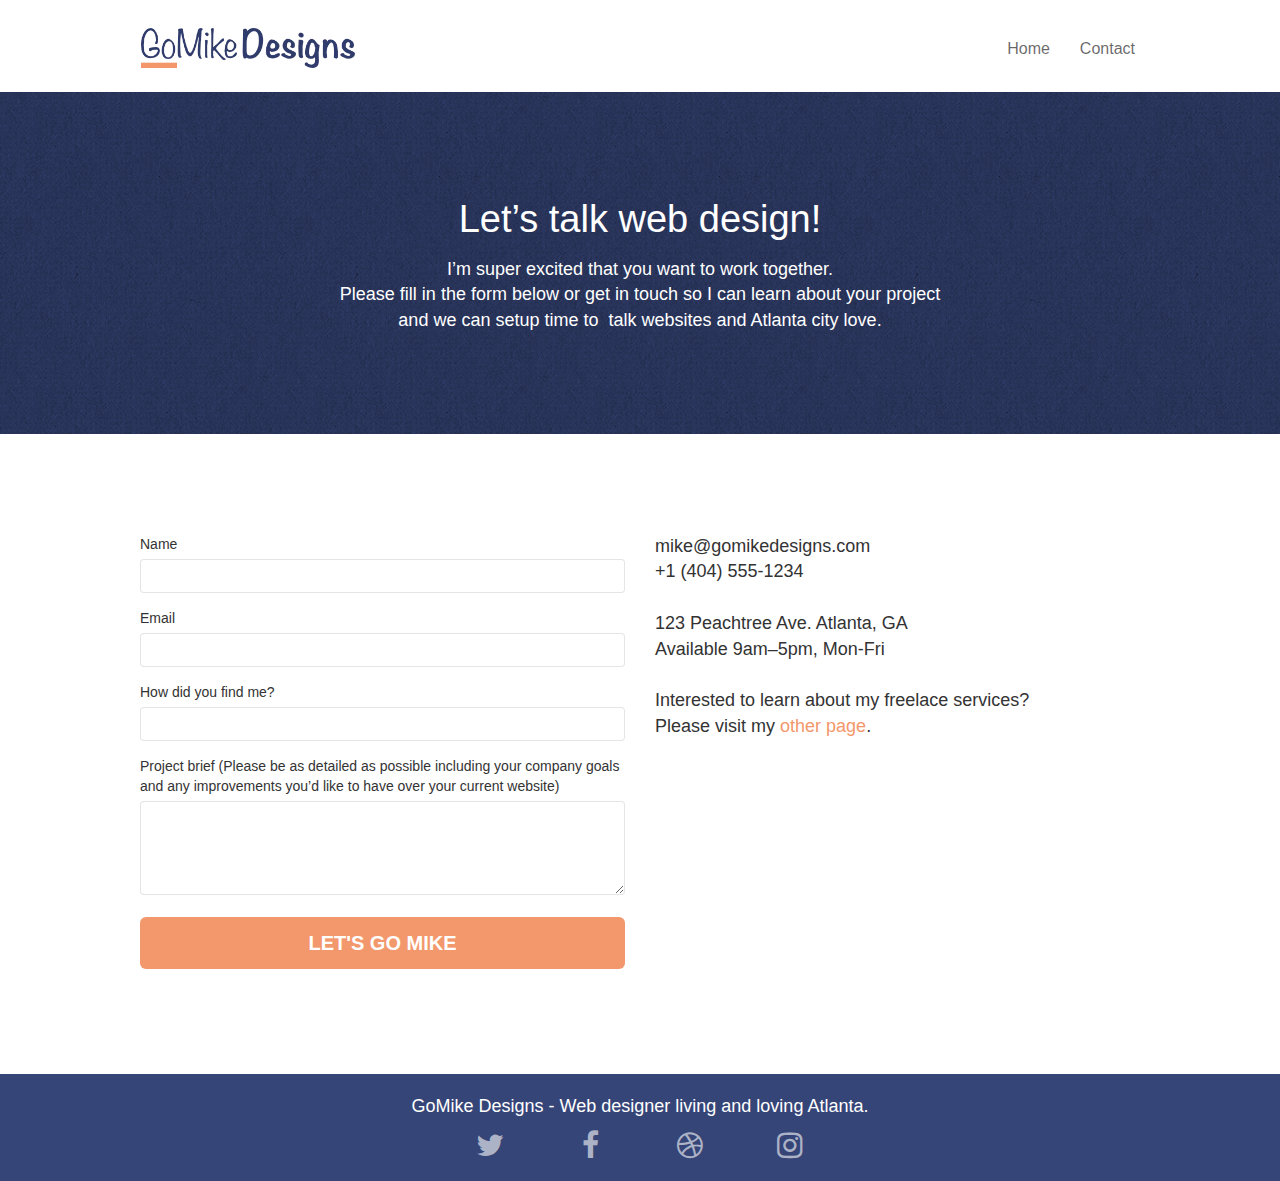
==== commit fe588641: "Add files via upload" ====
--- a/contact.html
+++ b/contact.html
@@ -6,7 +6,7 @@
     <meta name="keywords" content="">
     <meta name="description" content="">
     <meta name="viewport" content="width=device-width, initial-scale=1.0, viewport-fit=cover">
-    <link rel="shortcut icon" type="image/png" href="favicon.jpg">
+    <link rel="shortcut icon" type="image/webp" href="favicon.webp">
     
     <link rel="stylesheet" type="text/css" href="./css/bootstrap.css">
     <link rel="stylesheet" type="text/css" href="./css/style.css">
@@ -25,7 +25,7 @@
             <div class="container bloc-sm">
                 <nav class="navbar row">
                     <div class="navbar-header">
-                        <a class="navbar-brand" href="index.html"><img src="img/atlanta%20web%20design%20logo.png"  height="40" /></a>
+                        <a class="navbar-brand" href="index.html"><img src="img/atlanta%20web%20design%20logo.webp" alt="GoMike Designs Logo" height="40" /></a>
                         <button id="nav-toggle" type="button" class="ui-navbar-toggle navbar-toggle" data-toggle="collapse" data-target=".navbar-1">
                             <span class="sr-only">Toggle navigation</span><span class="icon-bar"></span><span class="icon-bar"></span><span class="icon-bar"></span>
                         </button>
@@ -69,7 +69,7 @@
             <div class="container bloc-lg">
                 <div class="row">
                     <div class="col-sm-6">
-                <form id="form_1" novalidate success-msg="Your message has been sent." fail-msg="Sorry it seems that our mail server is not responding, Sorry for the inconvenience!">
+                <form id="form_1" novalidate succesful="Your message has been sent." failed="Sorry it seems that our mail server is not responding, Sorry for the inconvenience!">
                     <div class="form-group">
                         <label>
                             Name
@@ -86,7 +86,7 @@
                         <label>
                             How did you find me?
                         </label>
-                        <input id="how-did-you-find-me"class="form-control" required />
+                        <input id="how-did-you-find-me" class="form-control" required />
                     </div>
                     <div class="form-group">
                         <label>
@@ -124,22 +124,22 @@
                 <div class="row row-no-gutters social">
                     <div class="col-sm-3">
                         <div class="text-center">
-                            <a class="social" href="index.html"><span class="fa fa-twitter icon-md"></span></a>
+                            <a class="social-network-twitter" href="index.html"><span class="fa fa-twitter icon-md"></span></a>
                         </div>
                     </div>
                     <div class="col-sm-3">
                         <div class="text-center">
-                            <a class="social" href="index.html"><span class="fa fa-facebook icon-md"></span></a>
+                            <a class="social-network-facebook" href="index.html"><span class="fa fa-facebook icon-md"></span></a>
                         </div>
                     </div>
                     <div class="col-sm-3">
                         <div class="text-center">
-                            <a class="social" href="index.html"><span class="fa fa-dribbble icon-md"></span></a>
+                            <a class="social-nework-dribbble" href="index.html"><span class="fa fa-dribbble icon-md"></span></a>
                         </div>
                     </div>
                     <div class="col-sm-3">
                         <div class="text-center">
-                            <a class="social" href="index.html"><span class="fa fa-instagram icon-md"></span></a>
+                            <a class="social-network-instagram" href="index.html"><span class="fa fa-instagram icon-md"></span></a>
                         </div>
                     </div>
                 </div>
--- a/css/style.css
+++ b/css/style.css
@@ -191,11 +191,6 @@
 .d-bloc .panel .btn-wire:hover {
     color: rgba(0, 0, 0, .7);
     border-color: rgba(0, 0, 0, .3);
-}
-
-.d-bloc .panel,
-.l-bloc {
-    color: rgba(0, 0, 0, .5);
 }
 
 .d-bloc .panel button:hover,
@@ -680,7 +675,7 @@
 }
 
 .tight-width-whitespace {
-    max-width: 600px;
+    max-width: 700px;
     margin: auto auto auto auto;
 }
 
@@ -694,7 +689,6 @@
     color: #FFFFFF!important;
     text-transform: uppercase;
     padding: 12px 28px 12px 28px;
-    font-size: 1.0em;
     font-weight: 700;
 }
 
@@ -741,7 +735,7 @@
 
 h6 {
     color: #333333!important;
-    font-size: 18px;
+    font-size: 25px;
     font-weight: 400;
     font-style: normal;
 }
@@ -832,10 +826,6 @@
 
 .bg-dots-bg {
     background-image: url("../img/dots-bg.png");
-}
-
-.bg-lines-h2-bg {
-    background-image: url("../img/lines-h2-bg.png");
 }
 
 .bg-atlanta-20made-20sign {
@@ -869,13 +859,13 @@
     }
 }
 
-@media only screen and (min-device-width: 768px) and (max-device-width: 1024px) and (orientation: landscape) {
+@media only screen and (min-width: 768px) and (max-width: 1024px) and (orientation: landscape) {
     .b-parallax {
         background-attachment: scroll;
     }
 }
 
-@media only screen and (min-device-width: 1024px) and (max-device-width: 1366px) and (-webkit-min-device-pixel-ratio: 1.5) {
+@media only screen and (min-width: 1024px) and (max-width: 1366px) and (-webkit-min-device-pixel-ratio: 1.5) {
     .b-parallax {
         background-attachment: scroll;
     }
@@ -893,10 +883,6 @@
         overflow-x: hidden;
         position: relative;
     }
-    .bloc {
-        padding-left: constant(safe-area-inset-left);
-        padding-right: constant(safe-area-inset-right);
-    }
     .bloc-group,
     .bloc-group .bloc {
         display: block;
@@ -905,8 +891,6 @@
     .bloc-fill-screen .fill-bloc-top-edge,
     .bloc-fill-screen .fill-bloc-bottom-edge {
         padding: 0 20px;
-        padding-left: constant(safe-area-inset-left);
-        padding-right: constant(safe-area-inset-right);
     }
 }
 
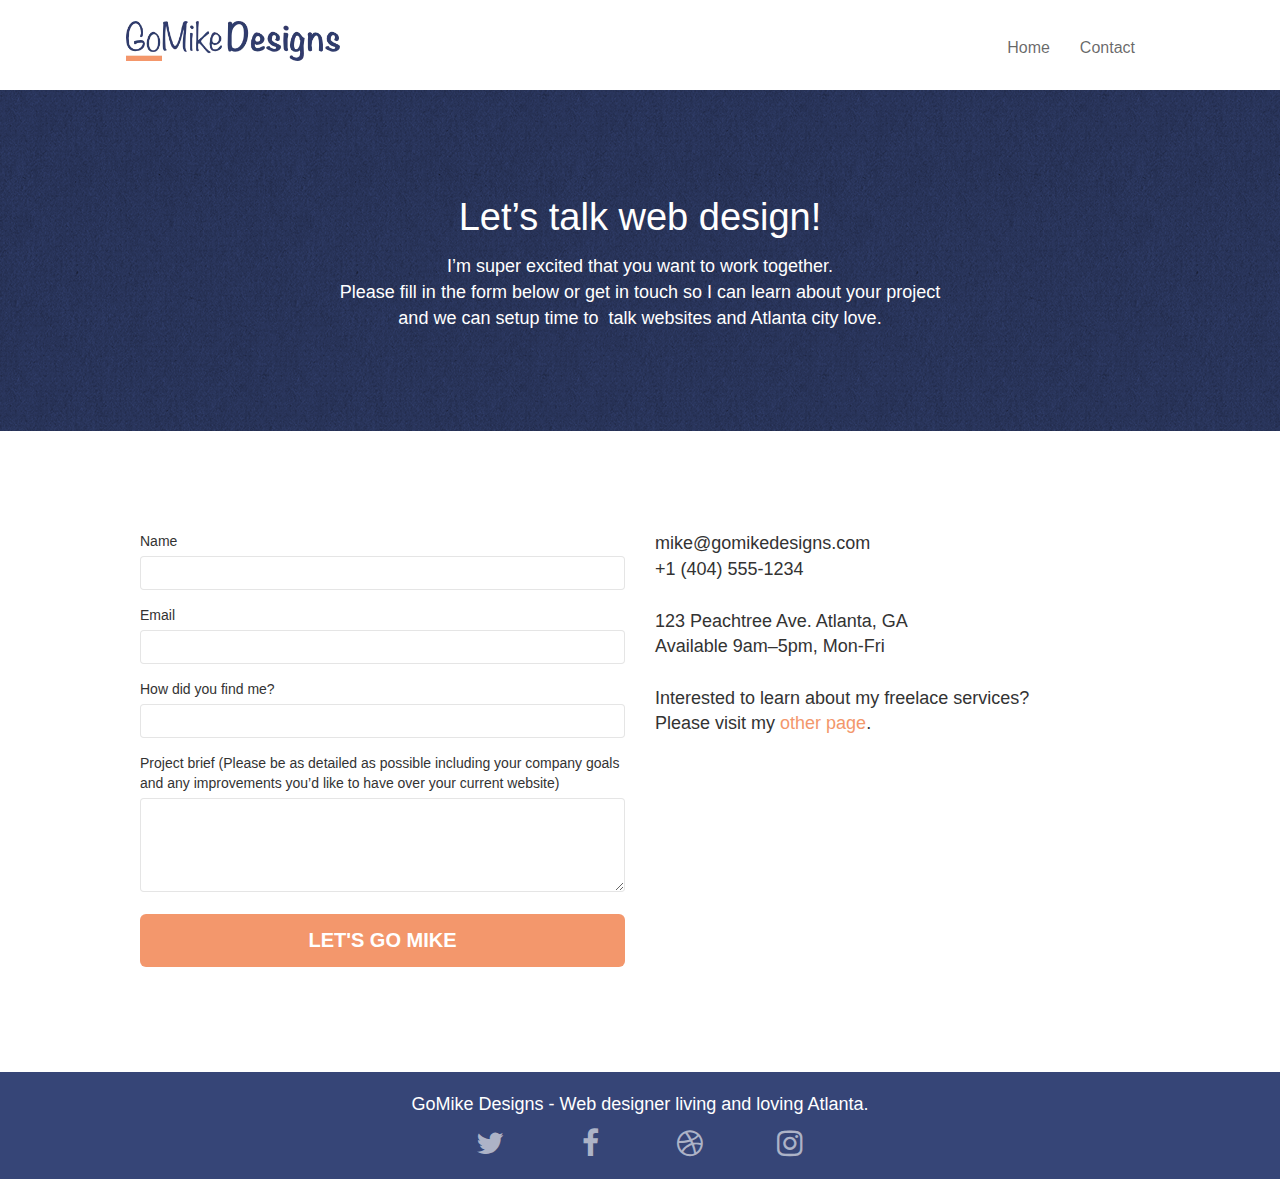
==== commit acbb22f7: "Add files via upload" ====
--- a/contact.html
+++ b/contact.html
@@ -25,7 +25,7 @@
             <div class="container bloc-sm">
                 <nav class="navbar row">
                     <div class="navbar-header">
-                        <a class="navbar-brand" href="index.html"><img src="img/atlanta%20web%20design%20logo.webp" alt="GoMike Designs Logo" height="40" /></a>
+                        <a class="navbar-brand_GoMike_Designs" href="index.html"><img src="img/atlanta%20web%20design%20logo.webp" alt="GoMike Designs Logo" height="40" /></a>
                         <button id="nav-toggle" type="button" class="ui-navbar-toggle navbar-toggle" data-toggle="collapse" data-target=".navbar-1">
                             <span class="sr-only">Toggle navigation</span><span class="icon-bar"></span><span class="icon-bar"></span><span class="icon-bar"></span>
                         </button>
@@ -124,22 +124,22 @@
                 <div class="row row-no-gutters social">
                     <div class="col-sm-3">
                         <div class="text-center">
-                            <a class="social-network-twitter" href="index.html"><span class="fa fa-twitter icon-md"></span></a>
+                            <a class="social-network-twitter" href="index.html"aria-label="Read more about Go Mike Designs on Twitter"[Read more...]><span class="fa fa-twitter icon-md"></span></a>
                         </div>
                     </div>
                     <div class="col-sm-3">
                         <div class="text-center">
-                            <a class="social-network-facebook" href="index.html"><span class="fa fa-facebook icon-md"></span></a>
+                            <a class="social-network-facebook" href="index.html"aria-label="Read more about Go Mike Designs on facebook"[Read more...]><span class="fa fa-facebook icon-md"></span></a>
                         </div>
                     </div>
                     <div class="col-sm-3">
                         <div class="text-center">
-                            <a class="social-nework-dribbble" href="index.html"><span class="fa fa-dribbble icon-md"></span></a>
+                            <a class="social-nework-dribbble" href="index.html"aria-label="Read more about Go Mike Designs on dribbble"[Read more...]><span class="fa fa-dribbble icon-md"></span></a>
                         </div>
                     </div>
                     <div class="col-sm-3">
                         <div class="text-center">
-                            <a class="social-network-instagram" href="index.html"><span class="fa fa-instagram icon-md"></span></a>
+                            <a class="social-network-instagram" href="index.html"aria-label="Read more about Go Mike Designs on instgram"[Read more...]><span class="fa fa-instagram icon-md"></span></a>
                         </div>
                     </div>
                 </div>
--- a/css/style.css
+++ b/css/style.css
@@ -91,7 +91,7 @@
 }
 
 .texture-paper::before {
-    background: url("../img/texture-paper.png");
+    background: url("../img/texture-paper.webp");
     background-size: 280px 280px;
 }
 
@@ -825,15 +825,15 @@
 }
 
 .bg-dots-bg {
-    background-image: url("../img/dots-bg.png");
+    background-image: url("../img/dots-bg.webp");
 }
 
 .bg-atlanta-20made-20sign {
-    background-image: url("../img/atlanta%20made%20sign.jpg");
+    background-image: url("../img/atlanta%20made%20sign.webp");
 }
 
 .bg-atlanta-20made-20sign-20orange {
-    background-image: url("../img/atlanta%20made%20sign%20orange.jpg");
+    background-image: url("../img/atlanta%20made%20sign%20orange.webp");
 }
 
 @media (max-width: 1024px) {
